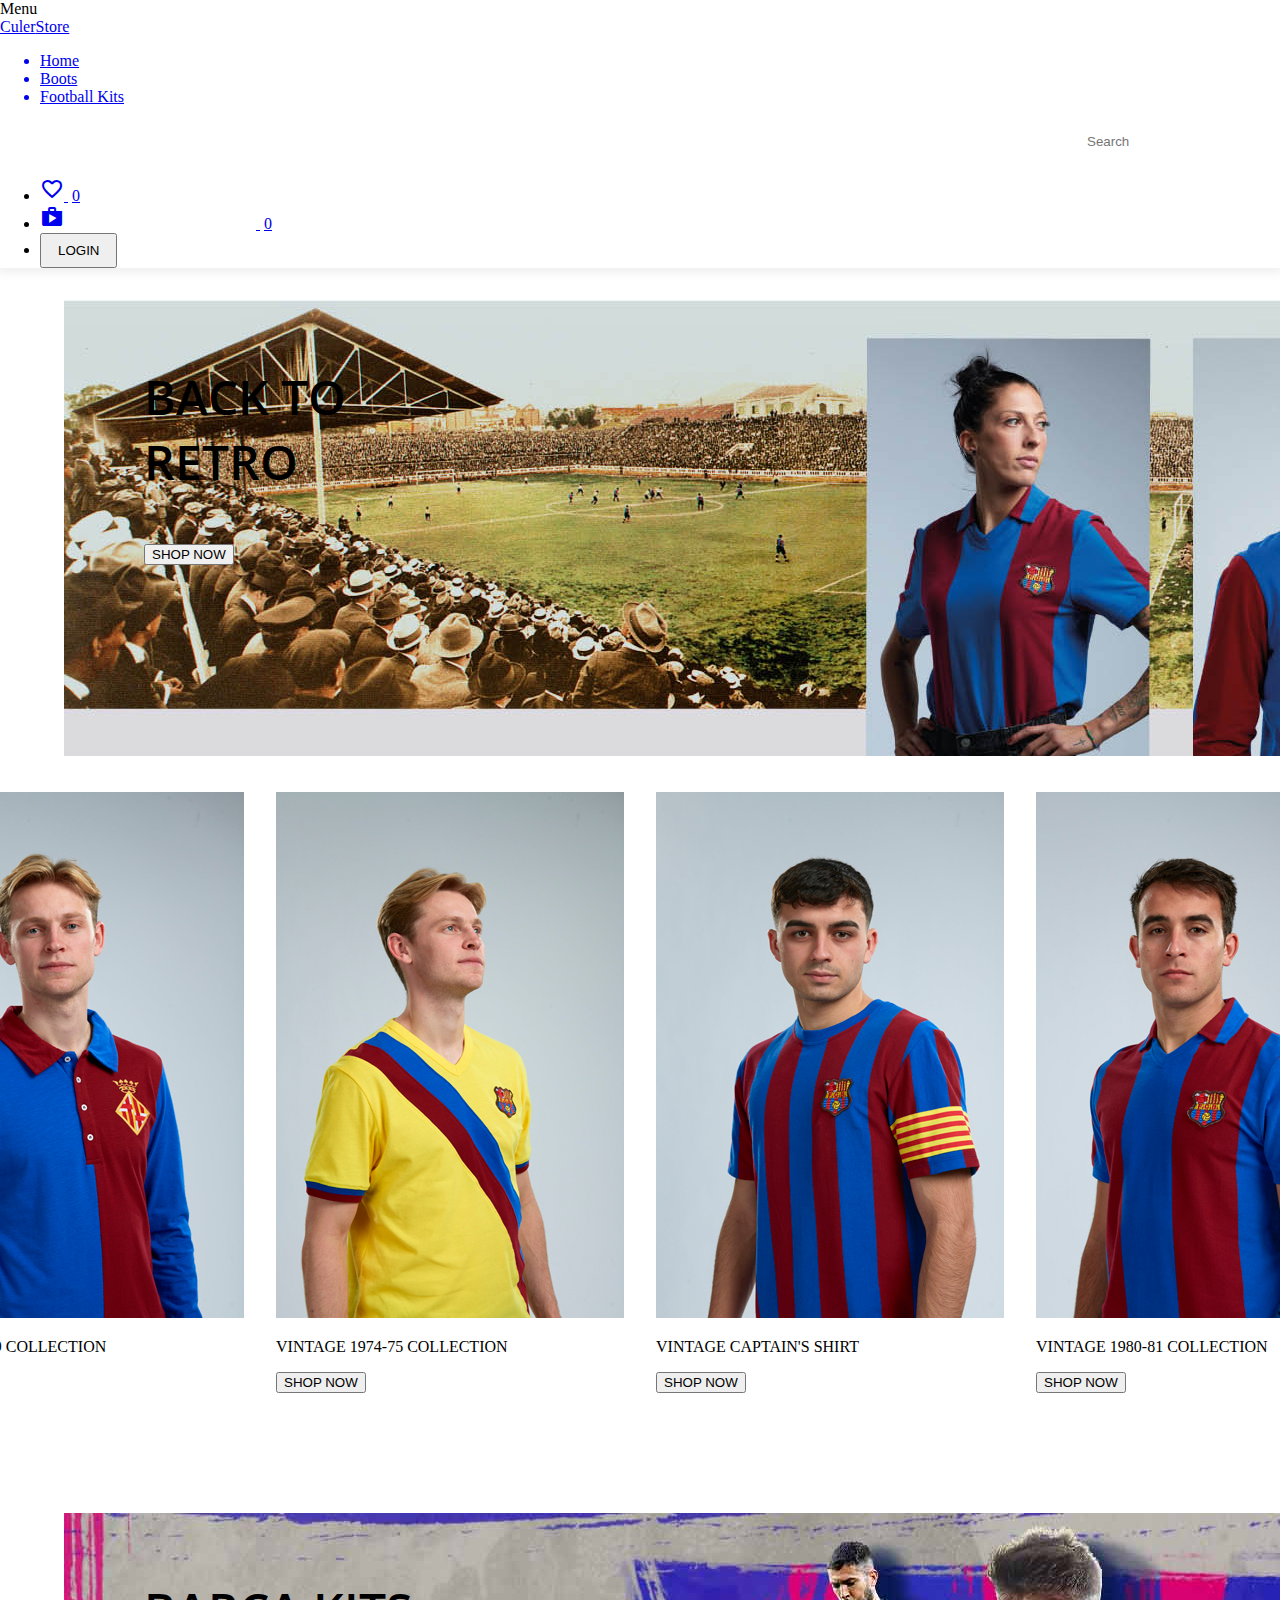
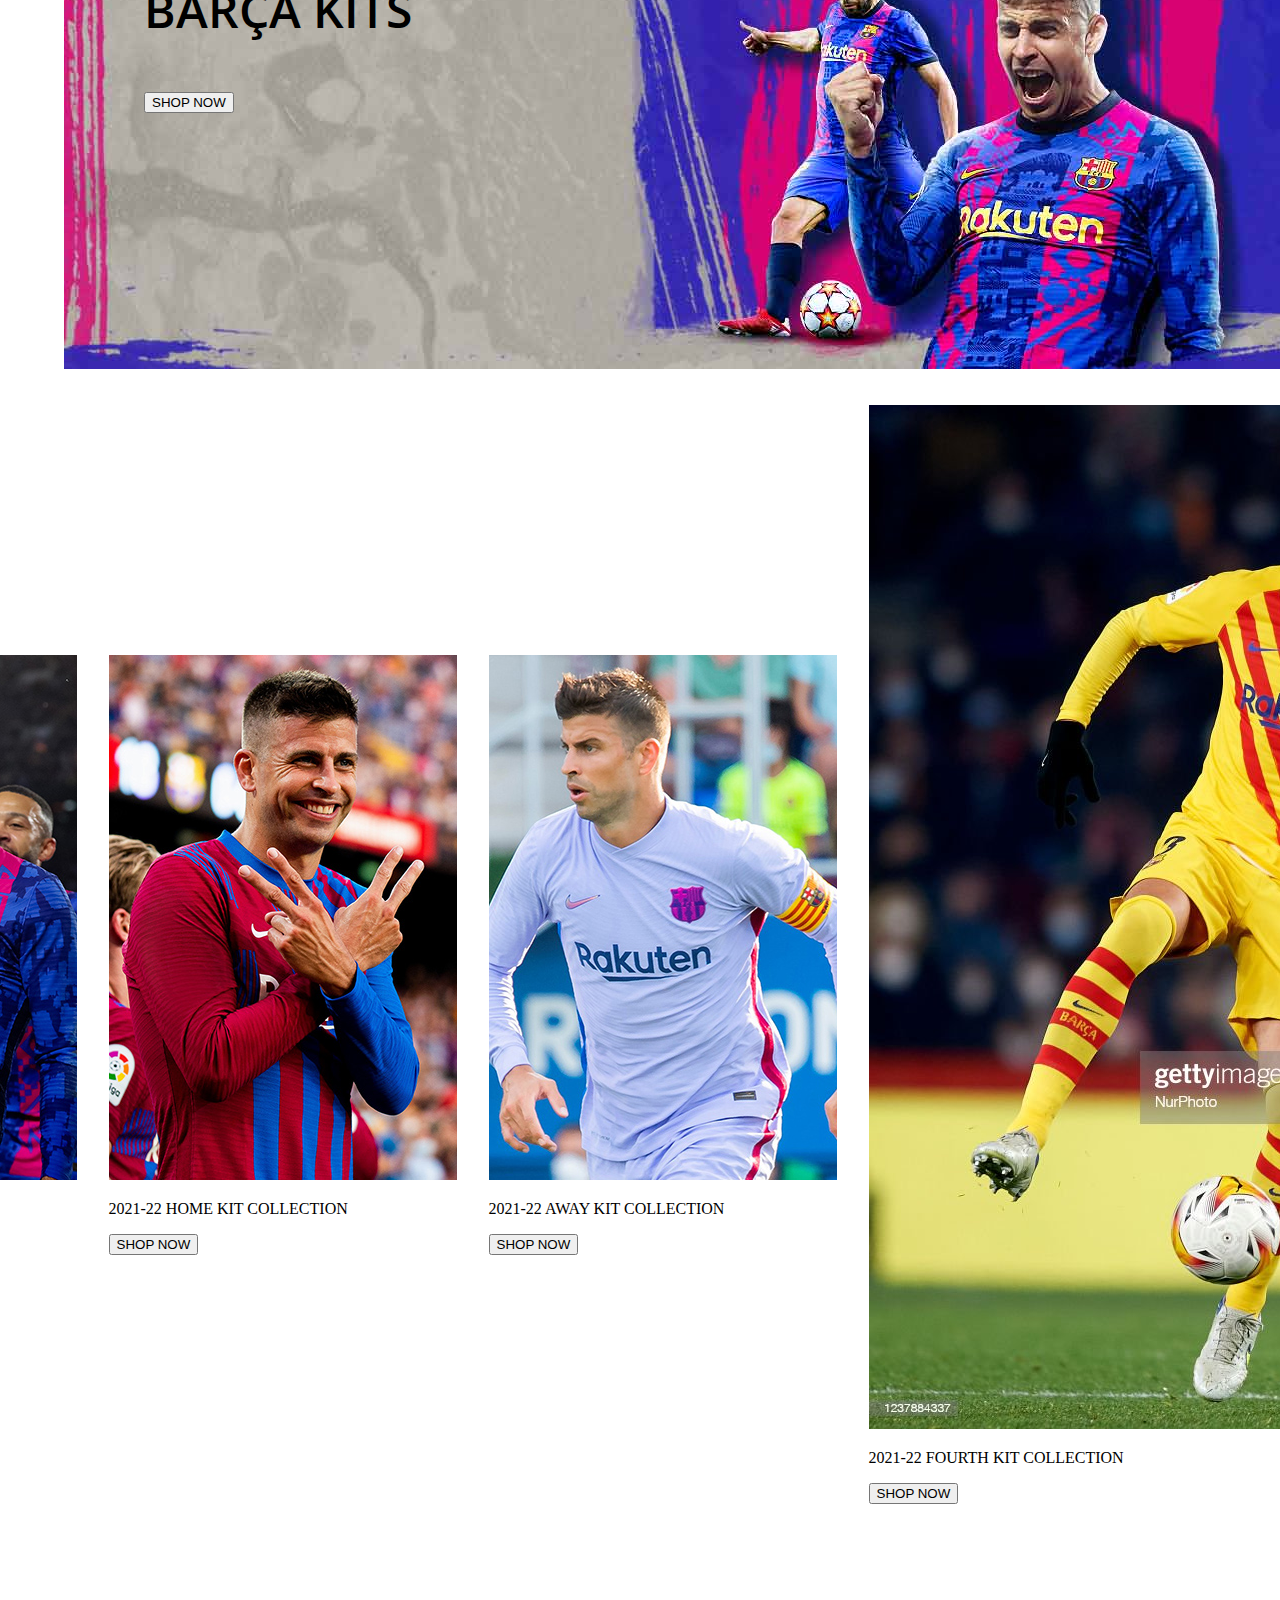
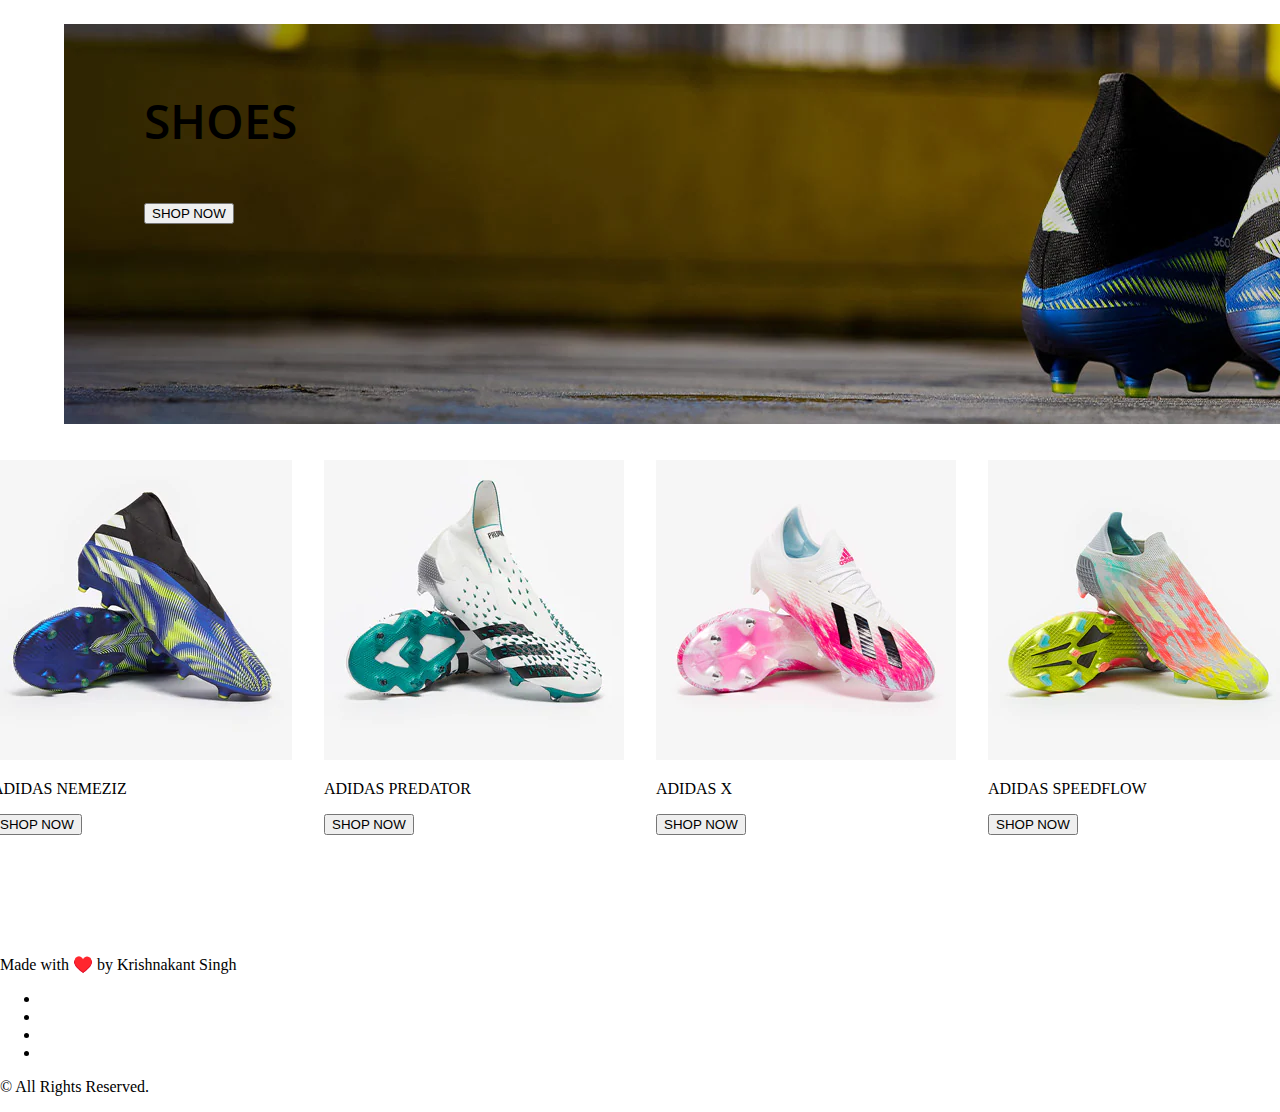
==== index.html @ d7b04751 "refactor" ====
<!DOCTYPE html>
<html lang="en">

<head>
  <meta charset="UTF-8">
  <meta http-equiv="X-UA-Compatible" content="IE=edge">
  <meta name="viewport" content="width=device-width, initial-scale=1.0">
  <title>CulerStore</title>
  <link rel="stylesheet" href="https://culer-ui.netlify.app/style.css">
  <link rel="stylesheet" href="https://fonts.googleapis.com/icon?family=Material+Icons">
  <link rel="stylesheet" href="https://pro.fontawesome.com/releases/v5.10.0/css/all.css"
    integrity="sha384-AYmEC3Yw5cVb3ZcuHtOA93w35dYTsvhLPVnYs9eStHfGJvOvKxVfELGroGkvsg+p" crossorigin="anonymous" />
  <link rel="stylesheet" href="style.css">
</head>

<body>

  <header>
    <nav class="nav-container">
      <div class="mobile-nav-toggle" aria-controls="nav-link-list" aria-expanded="false">
        <span class="sr-only">Menu</span>
        <div class="line1"></div>
        <div class="line2"></div>
        <div class="line3"></div>
      </div>

      <div class="nav-logo">
        <a href="/">
          <div class="nav-title">
            <span class="bold-font blue-text">Culer</span><span class="bold-font red-text">Store</span>
          </div>
        </a>
      </div>

      <div class="nav-links">
        <ul class="nav-link-list" id="nav-link-list" data-visible="false">
          <a href="#">
            <li class="nav-link-list-item">Home</li>
          </a>

          <a href="#">
            <li class="nav-link-list-item">Boots</li>
          </a>

          <a href="#">
            <li class="nav-link-list-item">Football Kits</li>
          </a>
        </ul>
      </div>

      <div class="search-bar">
        <button class="btn btn-search" type="submit"><i class="far fa-search"></i></button>
        <input type="text" placeholder="Search" id="search-input" class="search-input padding-075-1">
      </div>

      <div class="nav-social-links">
        <ul>

          <li class="social-link-list-items">
            <a href="#">
              <span>
                <span class="badge-container">
                  <span class="btn"><i class="material-icons">favorite_border</i></span>
                  <span class="status-badge status-text">0</span>
                </span>
              </span>
            </a>
          </li>

          <li class="social-link-list-items">
            <a href="#">
              <span class="badge-container">
                <span class="btn"><i class="material-icons">shopping_bag</i></span>
                <span class="status-badge status-text">0</span>
              </span>
            </a>
          </li>

          <li class="social-link-list-items">
            <button class="btn btn-contained-primary padding-05-1">LOGIN</button>
          </li>

        </ul>
      </div>
    </nav>
  </header>


  <div class="overlay-image-container">
    <img class="image-responsive" src="images/retro.png" alt="retro kits">
    <div class="overlay-banner-text">
      <p class="banner-img-description">BACK TO RETRO</p>
      <button class="btn btn-contained-primary">SHOP NOW</button>
    </div>
  </div>


  <div class="banner-cards">

    <div class="overlay-card">
      <img class="overlay-card-image" src="/images/retro-dejong-home.png" alt="kits">
      <div class="overlay-text">
        <p class="overlay-img-description">VINTAGE 1899 COLLECTION </p>
        <button class="btn btn-contained-primary">SHOP NOW</button>
      </div>
    </div>

    <div class="overlay-card">
      <img class="overlay-card-image" src="/images/retro-dejong.png" alt="kits">
      <div class="overlay-text">
        <p class="overlay-img-description">VINTAGE 1974-75 COLLECTION</p>
        <button class="btn btn-contained-primary">SHOP NOW</button>
      </div>
    </div>

    <div class="overlay-card">
      <img class="overlay-card-image" src="/images/retro-pedri.png" alt="kits">
      <div class="overlay-text">
        <p class="overlay-img-description">VINTAGE CAPTAIN'S SHIRT</p>
        <button class="btn btn-contained-primary">SHOP NOW</button>
      </div>
    </div>

    <div class="overlay-card">
      <img class="overlay-card-image" src="/images/retro-garcia.png" alt="kits">
      <div class="overlay-text">
        <p class="overlay-img-description">VINTAGE 1980-81 COLLECTION</p>
        <button class="btn btn-contained-primary">SHOP NOW</button>
      </div>
    </div>

  </div>

  <div class="spacer-div light-gradient-card"></div>

  <div class="overlay-image-container">
    <img class="image-responsive" src="images/barca-kits.png" alt="barca kits">
    <div class="overlay-banner-text">
      <p class="banner-img-description">BARÇA KITS</p>
      <button class="btn btn-contained-primary">SHOP NOW</button>
    </div>
  </div>

  <div class="banner-cards">

    <div class="overlay-card">
      <img class="overlay-card-image" src="/images/fcb-third-kit.png" alt="kits">
      <div class="overlay-text">
        <p class="overlay-img-description"> 2021-22 THIRD KIT COLLECTION </p>
        <button class="btn btn-contained-primary">SHOP NOW</button>
      </div>
    </div>

    <div class="overlay-card">
      <img class="overlay-card-image" src="/images/trending-home-kit.png" alt="kits">
      <div class="overlay-text">
        <p class="overlay-img-description">2021-22 HOME KIT COLLECTION</p>
        <button class="btn btn-contained-primary">SHOP NOW</button>
      </div>
    </div>

    <div class="overlay-card">
      <img class="overlay-card-image" src="/images/trending-men-away-kit.png" alt="kits">
      <div class="overlay-text">
        <p class="overlay-img-description">2021-22 AWAY KIT COLLECTION</p>
        <button class="btn btn-contained-primary">SHOP NOW</button>
      </div>
    </div>

    <div class="overlay-card">
      <img class="overlay-card-image" src="/images/fourth-kit.png" alt="kits">
      <div class="overlay-text">
        <p class="overlay-img-description">2021-22 FOURTH KIT COLLECTION</p>
        <button class="btn btn-contained-primary">SHOP NOW</button>
      </div>
    </div>

  </div>

  <div class="spacer-div light-gradient-card"></div>

  <div class="overlay-image-container">
    <img class="image-responsive" src="images/football-boots-banner.png" alt="adidas shoes">
    <div class="overlay-banner-text">
      <p class="banner-img-description">SHOES</p>
      <button class="btn btn-contained-primary">SHOP NOW</button>
    </div>
  </div>

  <div class="banner-cards">

    <div class="overlay-card">
      <img class="overlay-card-image" src="/images/adidas-nemeziz-0.3-fg.png" alt="shoes">
      <div class="overlay-text">
        <p class="overlay-img-description">ADIDAS NEMEZIZ</p>
        <button class="btn btn-contained-primary">SHOP NOW</button>
      </div>
    </div>

    <div class="overlay-card">
      <img class="overlay-card-image" src="/images/adidas-predator-freak-fg.png" alt="shoes">
      <div class="overlay-text">
        <p class="overlay-img-description">ADIDAS PREDATOR</p>
        <button class="btn btn-contained-primary">SHOP NOW</button>
      </div>
    </div>

    <div class="overlay-card">
      <img class="overlay-card-image" src="/images/adidas-x-19.1-sg.png" alt="shoes">
      <div class="overlay-text">
        <p class="overlay-img-description">ADIDAS X</p>
        <button class="btn btn-contained-primary">SHOP NOW</button>
      </div>
    </div>

    <div class="overlay-card">
      <img class="overlay-card-image" src="/images/adidas-x-speedflow.png" alt="shoes">
      <div class="overlay-text">
        <p class="overlay-img-description">ADIDAS SPEEDFLOW</p>
        <button class="btn btn-contained-primary">SHOP NOW</button>
      </div>
    </div>

  </div>

  <div class="spacer-div light-gradient-card"></div>


  <div class="footer">
    <p>Made with ♥️ by Krishnakant Singh</p>
    <ul class="footer-links">
      <li class="social-link-list-items"><a href="mailto: singhkrishnakant3@gmail.com"><i
            class='fas fa-envelope'></i></a>
      </li>
      <li class="social-link-list-items "><a href="https://github.com/krishnakant01" target="_blank"><i
            class='fab fa-github'></i></a></li>
      <li class="social-link-list-items"><a href="https://twitter.com/krishnakant_01" target="_blank"><i
            class='fab fa-twitter'></i></a></li>
      <li class="social-link-list-items"><a href="https://www.linkedin.com/in/krishnakant-singh-333450193/"
          target="_blank"><i class='fab fa-linkedin-in'></i></a></li>
    </ul>
    <p class="footer-copyright">&copy; All Rights Reserved.</p>
  </div>
</body>

</html>
---- style.css ----
@import url('https://fonts.googleapis.com/css2?family=Open+Sans:wght@800&display=swap');

* {
    box-sizing: border-box;
}

body {
    margin: 0;
    padding: 0;
}

.padding-05-1 {
    padding: 0.5rem 1rem;
}

.padding-075-1 {
    padding: 0.75rem 1rem;
}

.nav-container {
    box-shadow: 0 0 10px 4px rgb(0 0 0 / 7%);
}

.search-bar {
    display: flex;
    border: 1px solid var(--color-gray);
    border-radius: 0.25rem;
    margin-left: auto;
    justify-content: space-between;
    justify-self: right;
}

.btn-search {
    border: none;
    background-color: transparent;
    cursor: pointer;
}

.search-input {
    border: none;
    width: calc(100%-2rem);
    background-color: transparent;
}

.search-input:focus {
    outline: none;
}

.nav-social-links {
    margin-left: 0;
}

.badge-container .btn {
    padding: 0;
}

.badge-container .btn~.status-text {
    right: -0.45em;
    top: -0.9em;
    padding: 0.6rem 0.25rem;
}

.overlay-image-container {
    width: 90%;
    margin: 2rem auto;
    position: relative;
}

.overlay-banner-text {
    position: absolute;
    top: 1em;
    left: 5em;
    max-width: 20rem;
    font-family: 'Open Sans', sans-serif;
    z-index: 1;
}

.banner-img-description {
    font-size: 3rem;
    font-weight: 600;
    color: var(--color-white);
}

.banner-cards {
    display: flex;
    align-items: center;
    justify-content: center;
    gap: 2rem;
}

.overlay-card {
    height: fit-content;
}

.spacer-div {
    height: 0.5rem;
    width: 30rem;
    margin: 2rem auto;
    margin-bottom: 5rem;
    border-radius: 50rem;
}
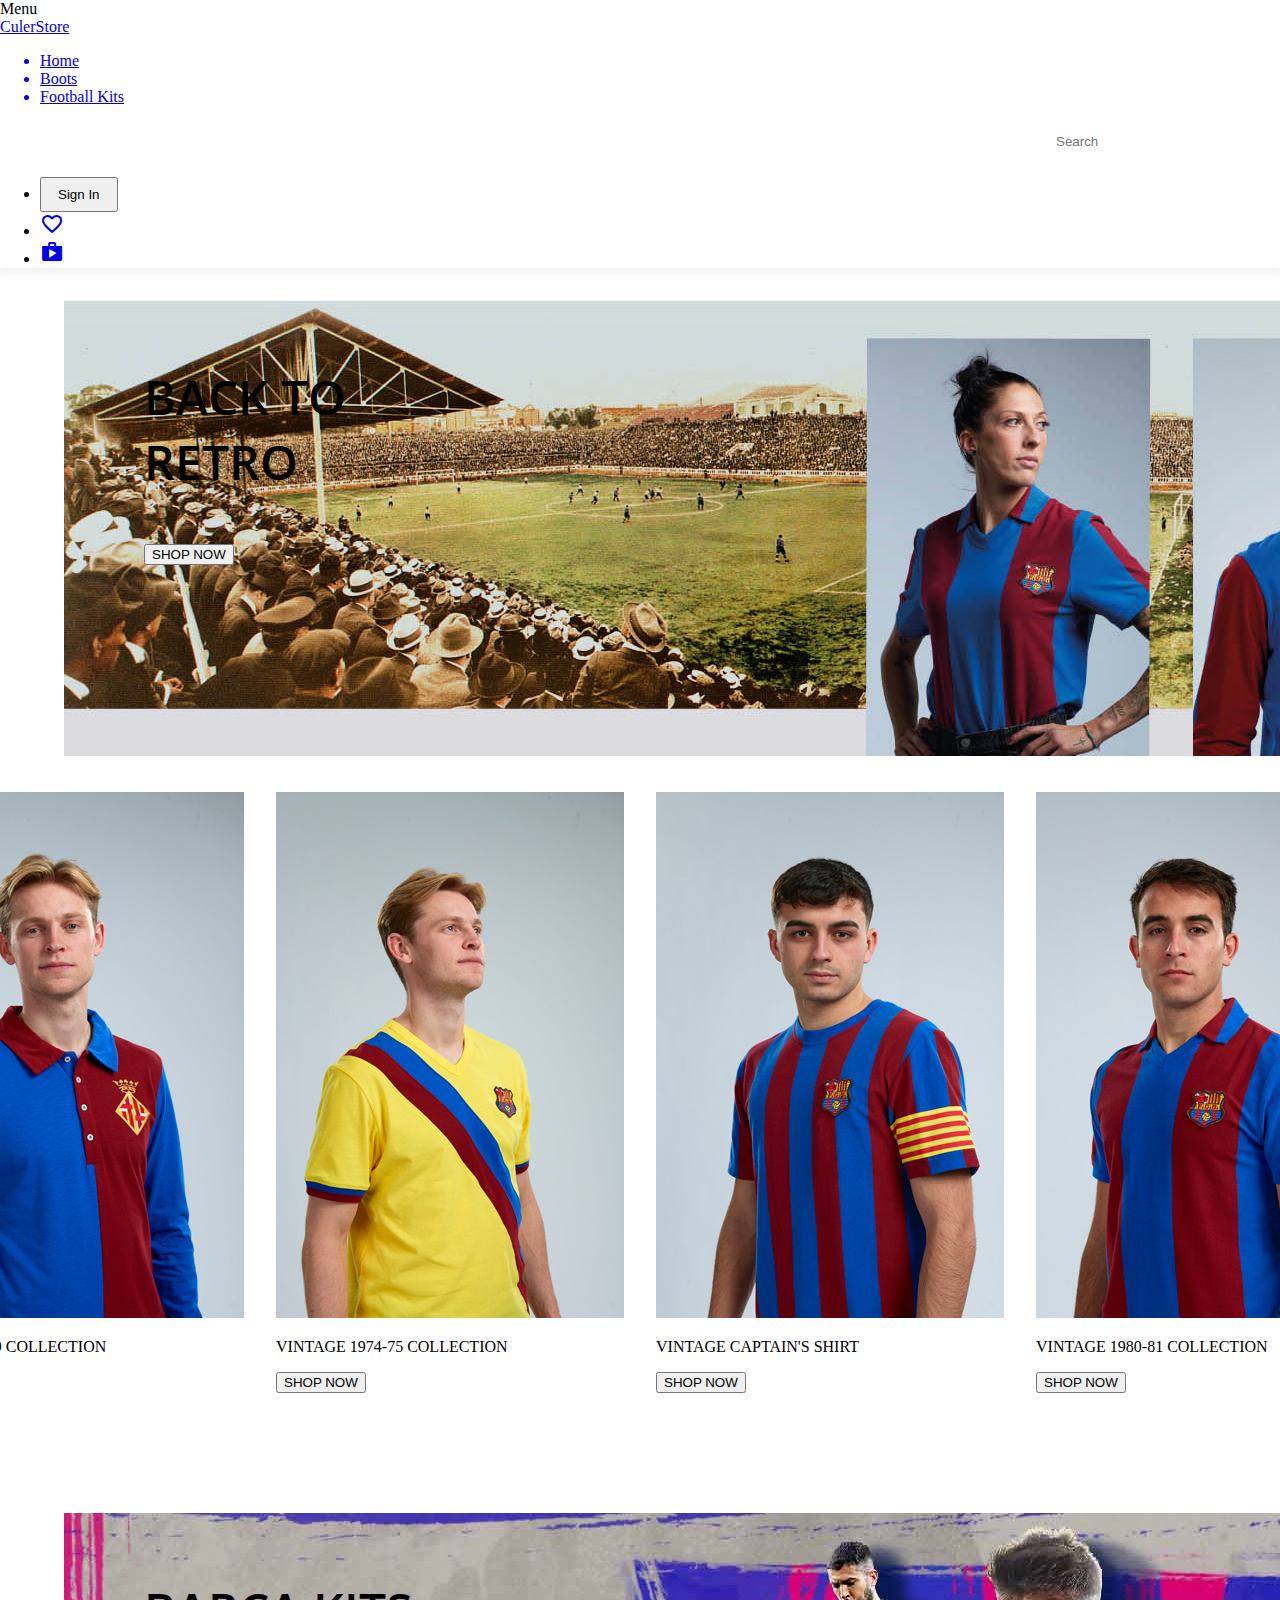
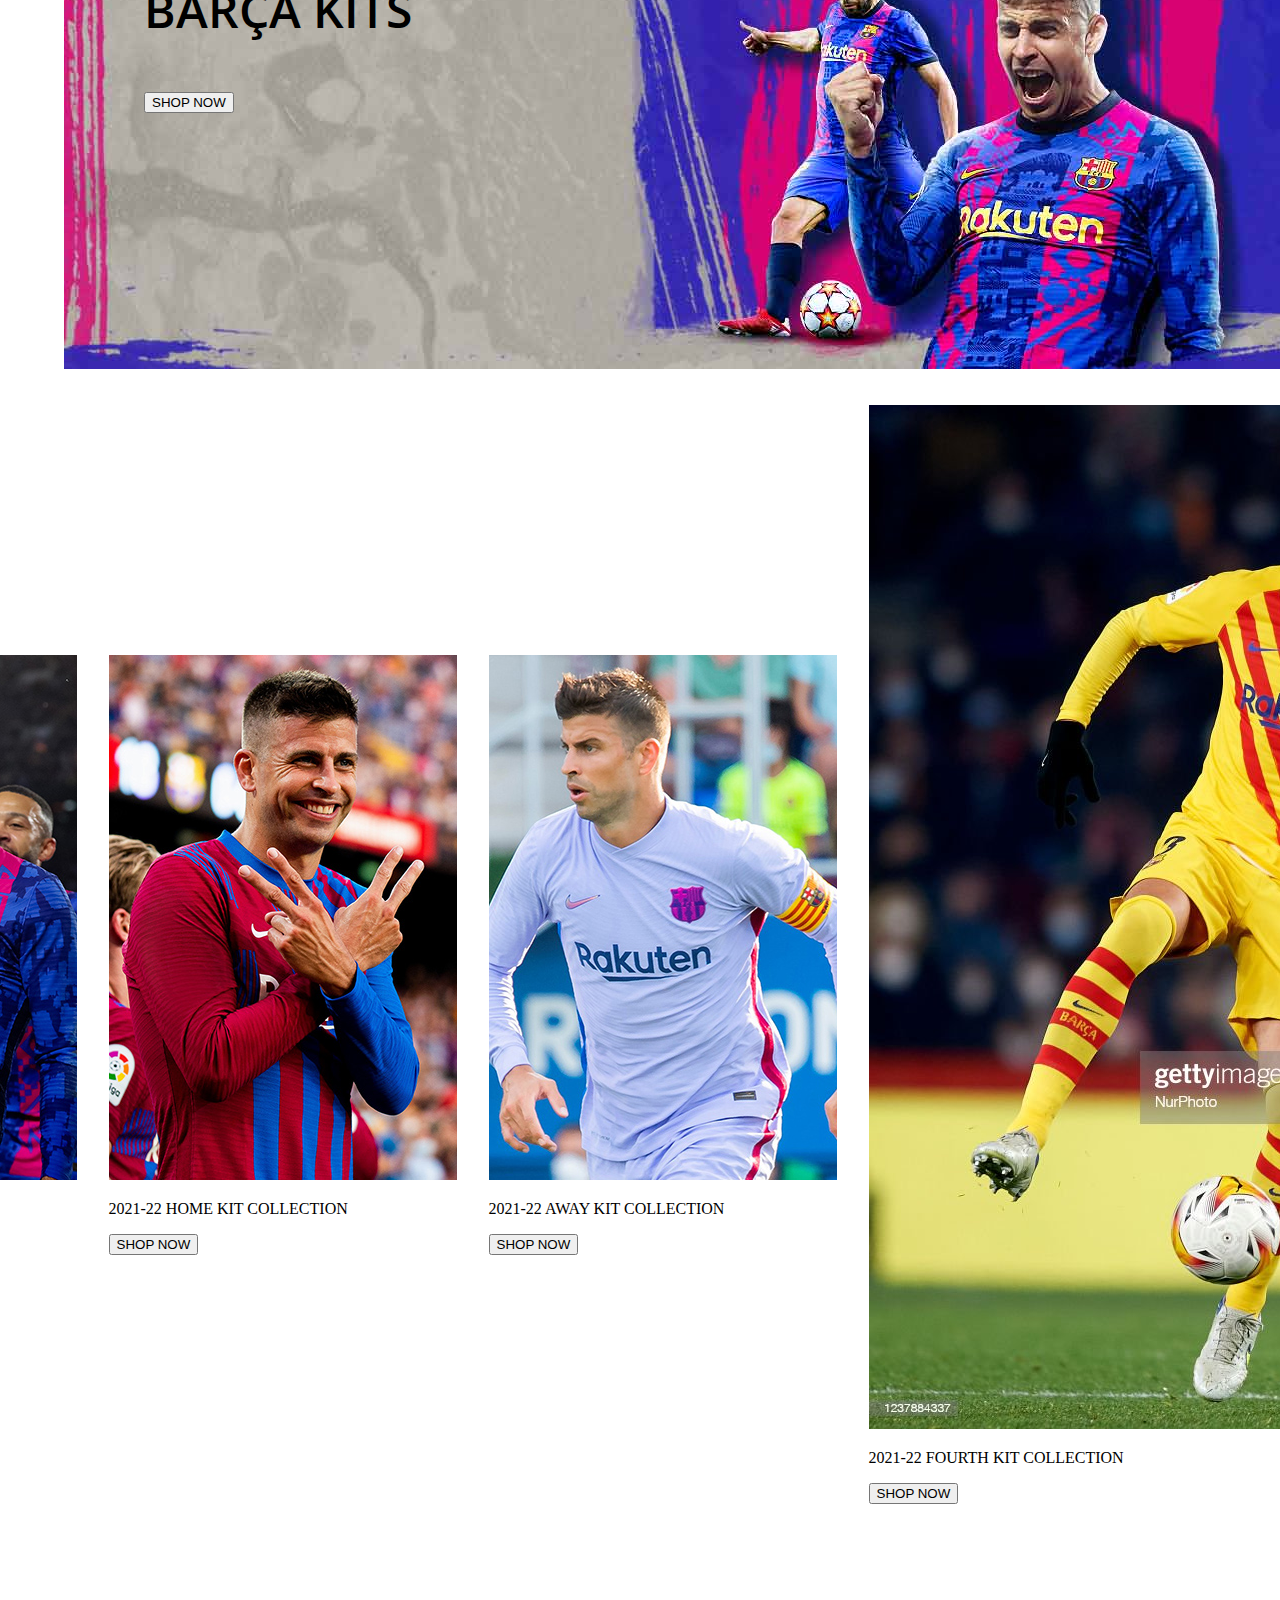
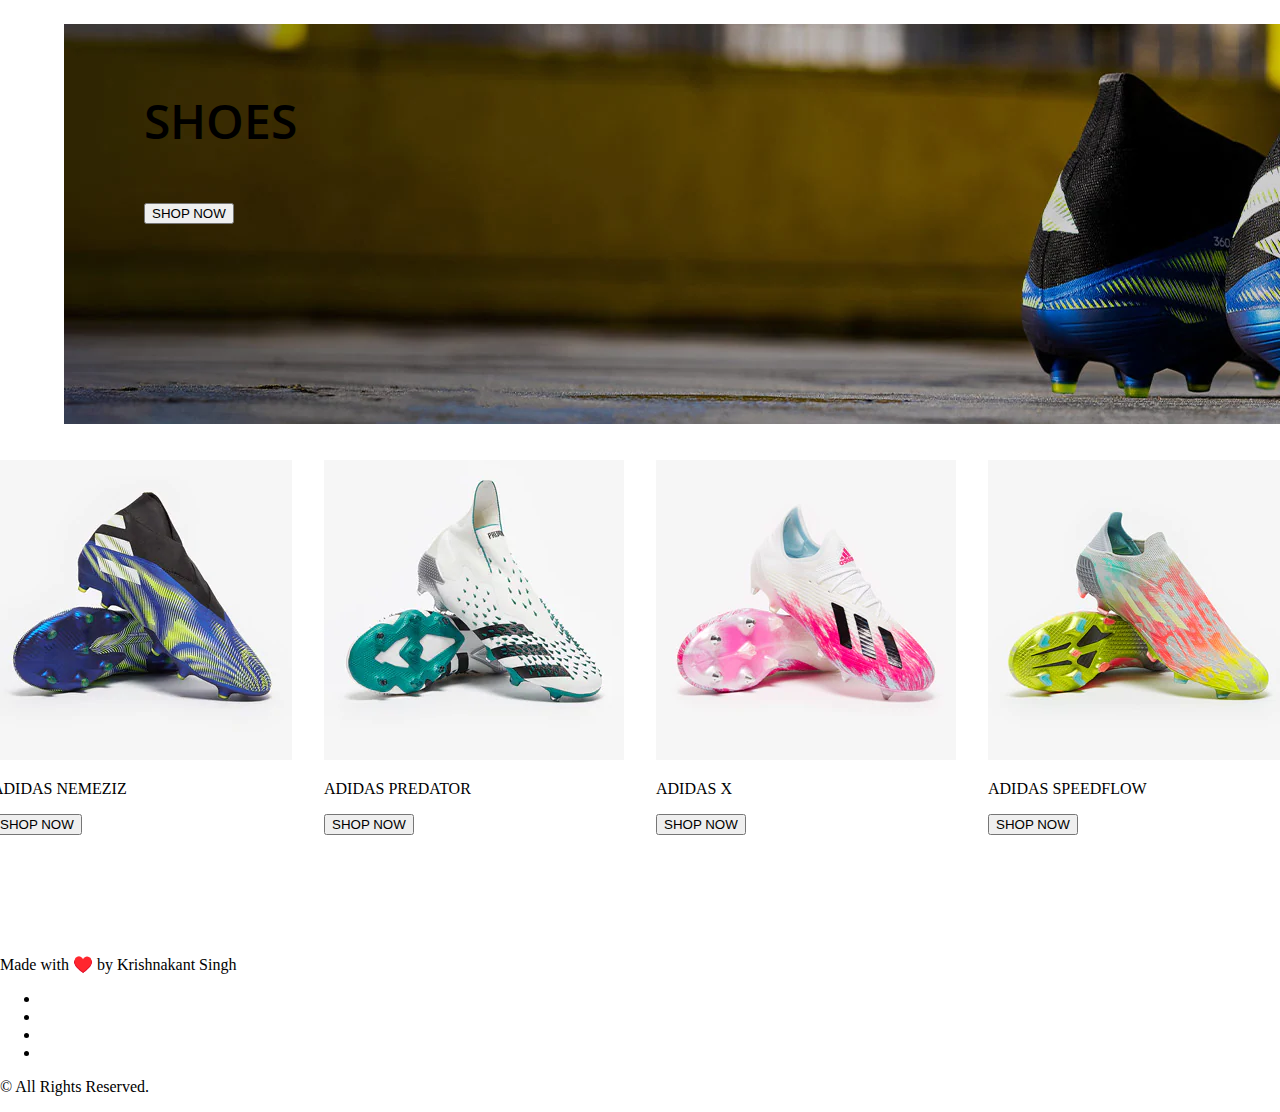
==== commit df7e9e55: "minor UI changes." ====
--- a/index.html
+++ b/index.html
@@ -57,6 +57,10 @@
         <ul>
 
           <li class="social-link-list-items">
+            <button class="btn btn-text-primary padding-05-1" id="btn-login">Sign In</button>
+          </li>
+
+          <li class="social-link-list-items">
             <a href="#">
               <span>
                 <span class="badge-container">
@@ -76,10 +80,6 @@
             </a>
           </li>
 
-          <li class="social-link-list-items">
-            <button class="btn btn-contained-primary padding-05-1">LOGIN</button>
-          </li>
-
         </ul>
       </div>
     </nav>
@@ -97,7 +97,9 @@
 
   <div class="banner-cards">
 
-    <div class="overlay-card">
+    <span class="material-icons btn-navigate"> navigate_before</span>
+    
+    <div class="overlay-card dark-gradient-card">
       <img class="overlay-card-image" src="/images/retro-dejong-home.png" alt="kits">
       <div class="overlay-text">
         <p class="overlay-img-description">VINTAGE 1899 COLLECTION </p>
@@ -105,7 +107,7 @@
       </div>
     </div>
 
-    <div class="overlay-card">
+    <div class="overlay-card dark-gradient-card">
       <img class="overlay-card-image" src="/images/retro-dejong.png" alt="kits">
       <div class="overlay-text">
         <p class="overlay-img-description">VINTAGE 1974-75 COLLECTION</p>
@@ -113,7 +115,7 @@
       </div>
     </div>
 
-    <div class="overlay-card">
+    <div class="overlay-card dark-gradient-card">
       <img class="overlay-card-image" src="/images/retro-pedri.png" alt="kits">
       <div class="overlay-text">
         <p class="overlay-img-description">VINTAGE CAPTAIN'S SHIRT</p>
@@ -121,7 +123,7 @@
       </div>
     </div>
 
-    <div class="overlay-card">
+    <div class="overlay-card dark-gradient-card">
       <img class="overlay-card-image" src="/images/retro-garcia.png" alt="kits">
       <div class="overlay-text">
         <p class="overlay-img-description">VINTAGE 1980-81 COLLECTION</p>
@@ -129,6 +131,7 @@
       </div>
     </div>
 
+    <span class="material-icons btn-navigate"> navigate_next</span>
   </div>
 
   <div class="spacer-div light-gradient-card"></div>
@@ -143,7 +146,7 @@
 
   <div class="banner-cards">
 
-    <div class="overlay-card">
+    <div class="overlay-card dark-gradient-card">
       <img class="overlay-card-image" src="/images/fcb-third-kit.png" alt="kits">
       <div class="overlay-text">
         <p class="overlay-img-description"> 2021-22 THIRD KIT COLLECTION </p>
@@ -151,7 +154,7 @@
       </div>
     </div>
 
-    <div class="overlay-card">
+    <div class="overlay-card dark-gradient-card">
       <img class="overlay-card-image" src="/images/trending-home-kit.png" alt="kits">
       <div class="overlay-text">
         <p class="overlay-img-description">2021-22 HOME KIT COLLECTION</p>
@@ -159,7 +162,7 @@
       </div>
     </div>
 
-    <div class="overlay-card">
+    <div class="overlay-card dark-gradient-card">
       <img class="overlay-card-image" src="/images/trending-men-away-kit.png" alt="kits">
       <div class="overlay-text">
         <p class="overlay-img-description">2021-22 AWAY KIT COLLECTION</p>
@@ -167,8 +170,8 @@
       </div>
     </div>
 
-    <div class="overlay-card">
-      <img class="overlay-card-image" src="/images/fourth-kit.png" alt="kits">
+    <div class="overlay-card dark-gradient-card">
+      <img class="overlay-card-image image-responsive" src="/images/fourth-kit.png" alt="kits">
       <div class="overlay-text">
         <p class="overlay-img-description">2021-22 FOURTH KIT COLLECTION</p>
         <button class="btn btn-contained-primary">SHOP NOW</button>
@@ -189,7 +192,9 @@
 
   <div class="banner-cards">
 
-    <div class="overlay-card">
+    <span class="material-icons btn-navigate"> navigate_before</span>
+
+    <div class="overlay-card dark-gradient-card">
       <img class="overlay-card-image" src="/images/adidas-nemeziz-0.3-fg.png" alt="shoes">
       <div class="overlay-text">
         <p class="overlay-img-description">ADIDAS NEMEZIZ</p>
@@ -197,7 +202,7 @@
       </div>
     </div>
 
-    <div class="overlay-card">
+    <div class="overlay-card dark-gradient-card">
       <img class="overlay-card-image" src="/images/adidas-predator-freak-fg.png" alt="shoes">
       <div class="overlay-text">
         <p class="overlay-img-description">ADIDAS PREDATOR</p>
@@ -205,7 +210,7 @@
       </div>
     </div>
 
-    <div class="overlay-card">
+    <div class="overlay-card dark-gradient-card">
       <img class="overlay-card-image" src="/images/adidas-x-19.1-sg.png" alt="shoes">
       <div class="overlay-text">
         <p class="overlay-img-description">ADIDAS X</p>
@@ -213,7 +218,7 @@
       </div>
     </div>
 
-    <div class="overlay-card">
+    <div class="overlay-card dark-gradient-card">
       <img class="overlay-card-image" src="/images/adidas-x-speedflow.png" alt="shoes">
       <div class="overlay-text">
         <p class="overlay-img-description">ADIDAS SPEEDFLOW</p>
@@ -221,6 +226,7 @@
       </div>
     </div>
 
+    <span class="material-icons btn-navigate"> navigate_next</span>
   </div>
 
   <div class="spacer-div light-gradient-card"></div>
@@ -241,6 +247,9 @@
     </ul>
     <p class="footer-copyright">&copy; All Rights Reserved.</p>
   </div>
+
+  <script src="app.js"></script>
+
 </body>
 
 </html>--- a/style.css
+++ b/style.css
@@ -27,7 +27,6 @@
     border-radius: 0.25rem;
     margin-left: auto;
     justify-content: space-between;
-    justify-self: right;
 }
 
 .btn-search {
@@ -38,7 +37,7 @@
 
 .search-input {
     border: none;
-    width: calc(100%-2rem);
+    width: 15rem;
     background-color: transparent;
 }
 
@@ -58,6 +57,7 @@
     right: -0.45em;
     top: -0.9em;
     padding: 0.6rem 0.25rem;
+    display: none;
 }
 
 .overlay-image-container {
@@ -92,9 +92,18 @@
     height: fit-content;
 }
 
+.btn-navigate{
+    font-size: 2.5rem;
+    padding: 0.5rem;
+    border-radius: 50%;
+    cursor: pointer;
+    background-color: var(--color-light-gray);
+    transition: 0.35s ease-in-out;
+}
+
 .spacer-div {
     height: 0.5rem;
-    width: 30rem;
+    max-width: 30rem;
     margin: 2rem auto;
     margin-bottom: 5rem;
     border-radius: 50rem;
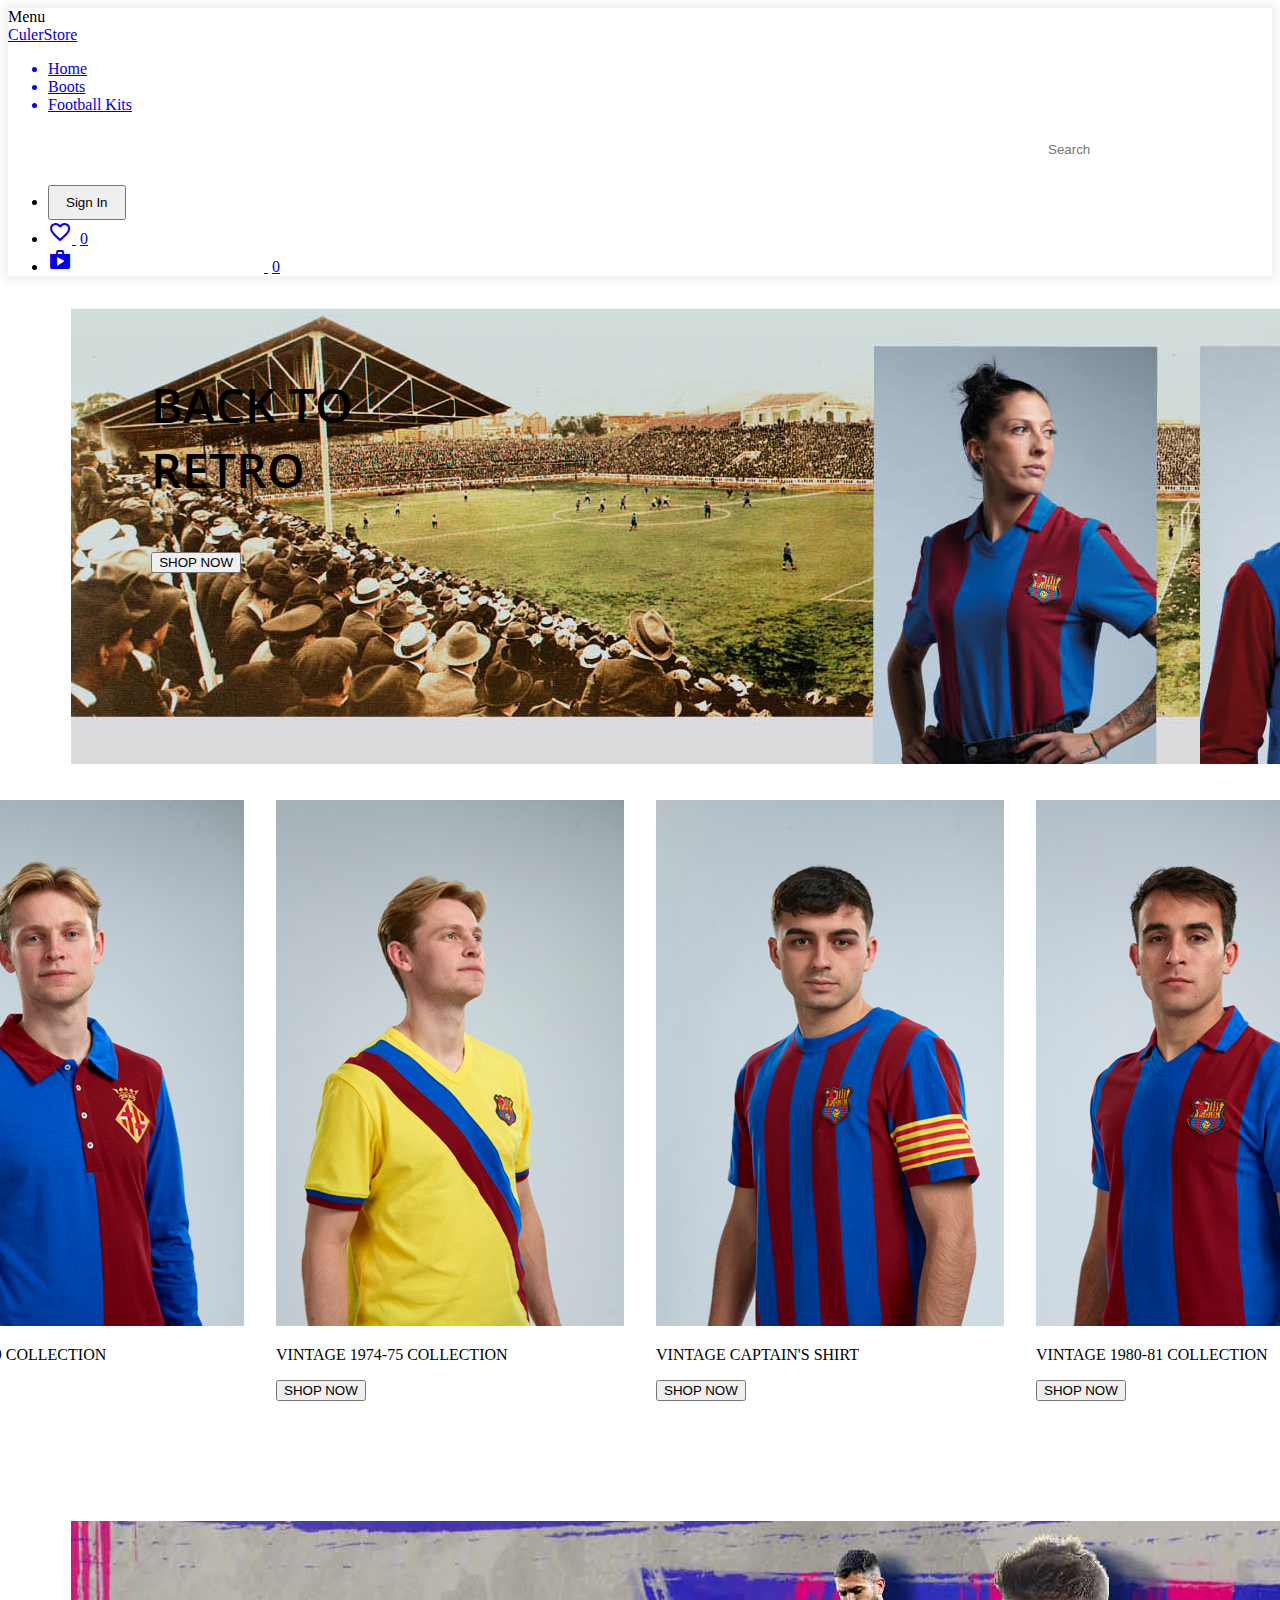
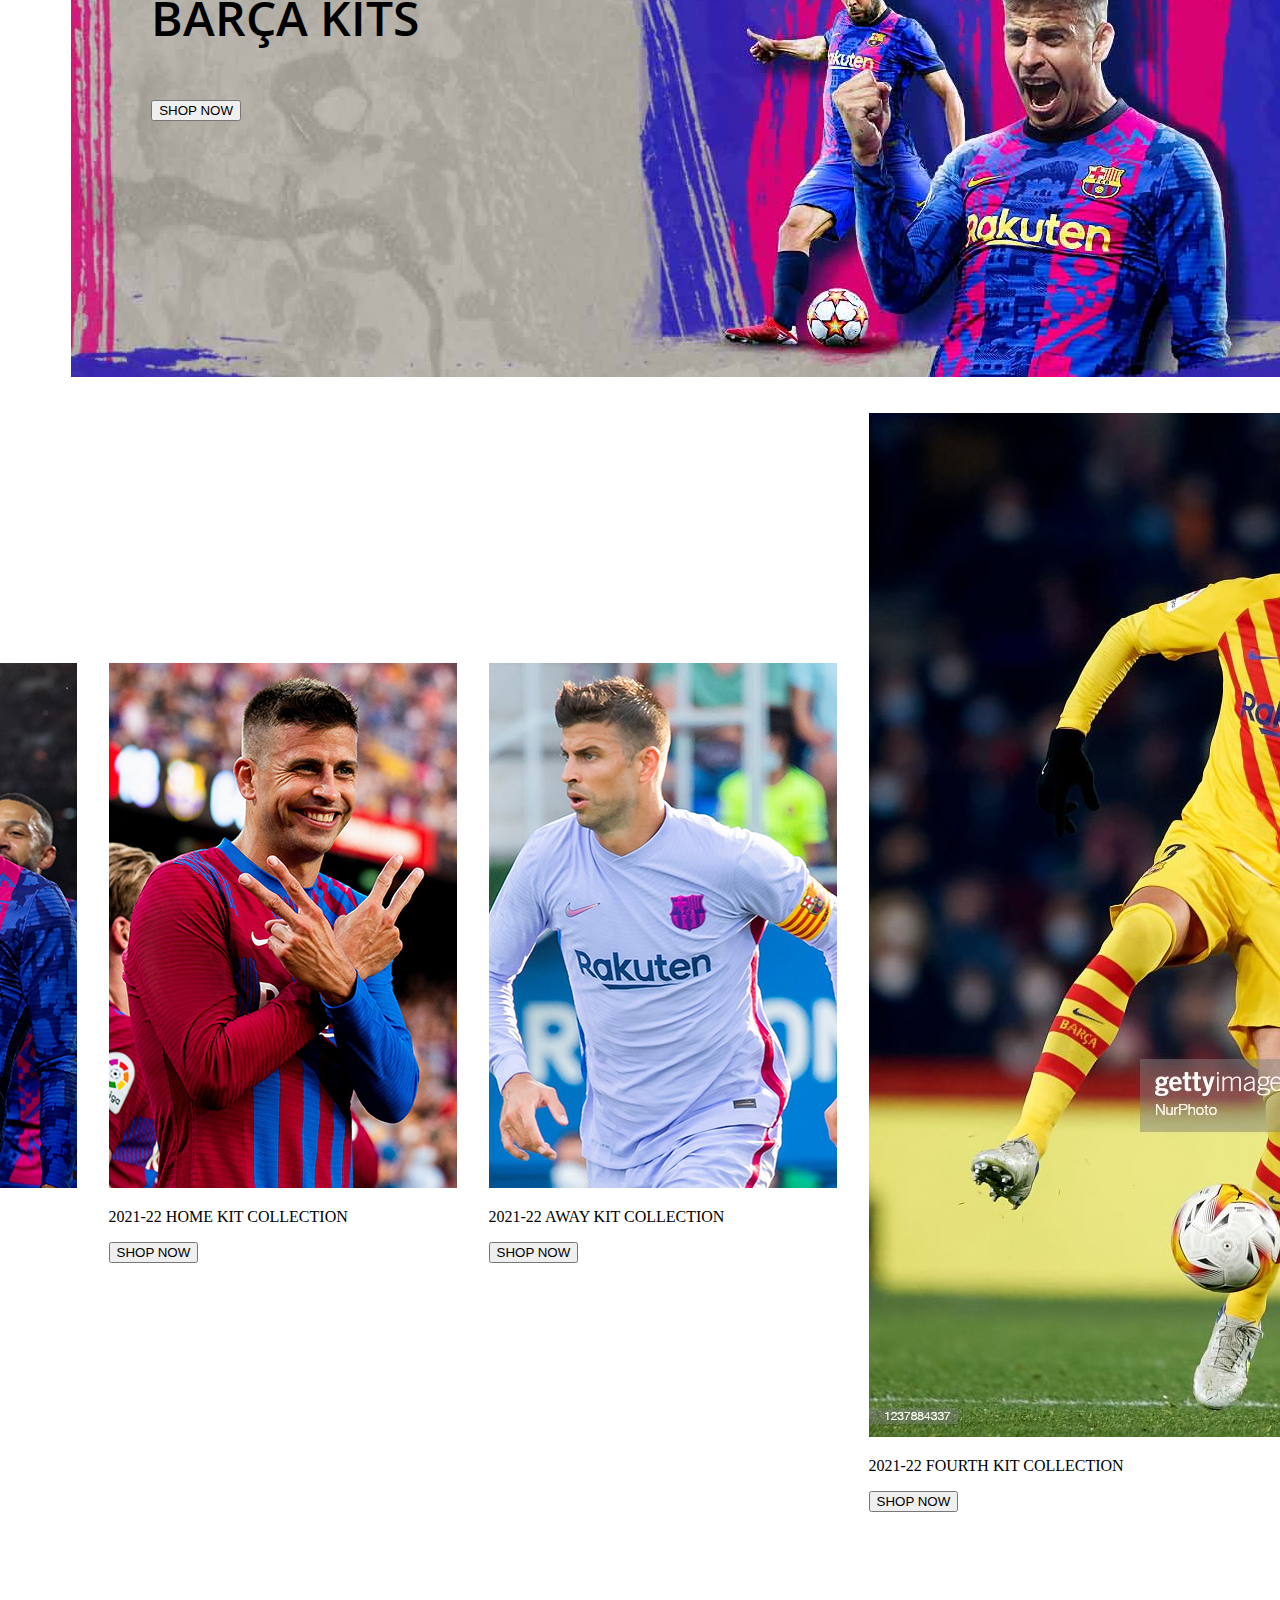
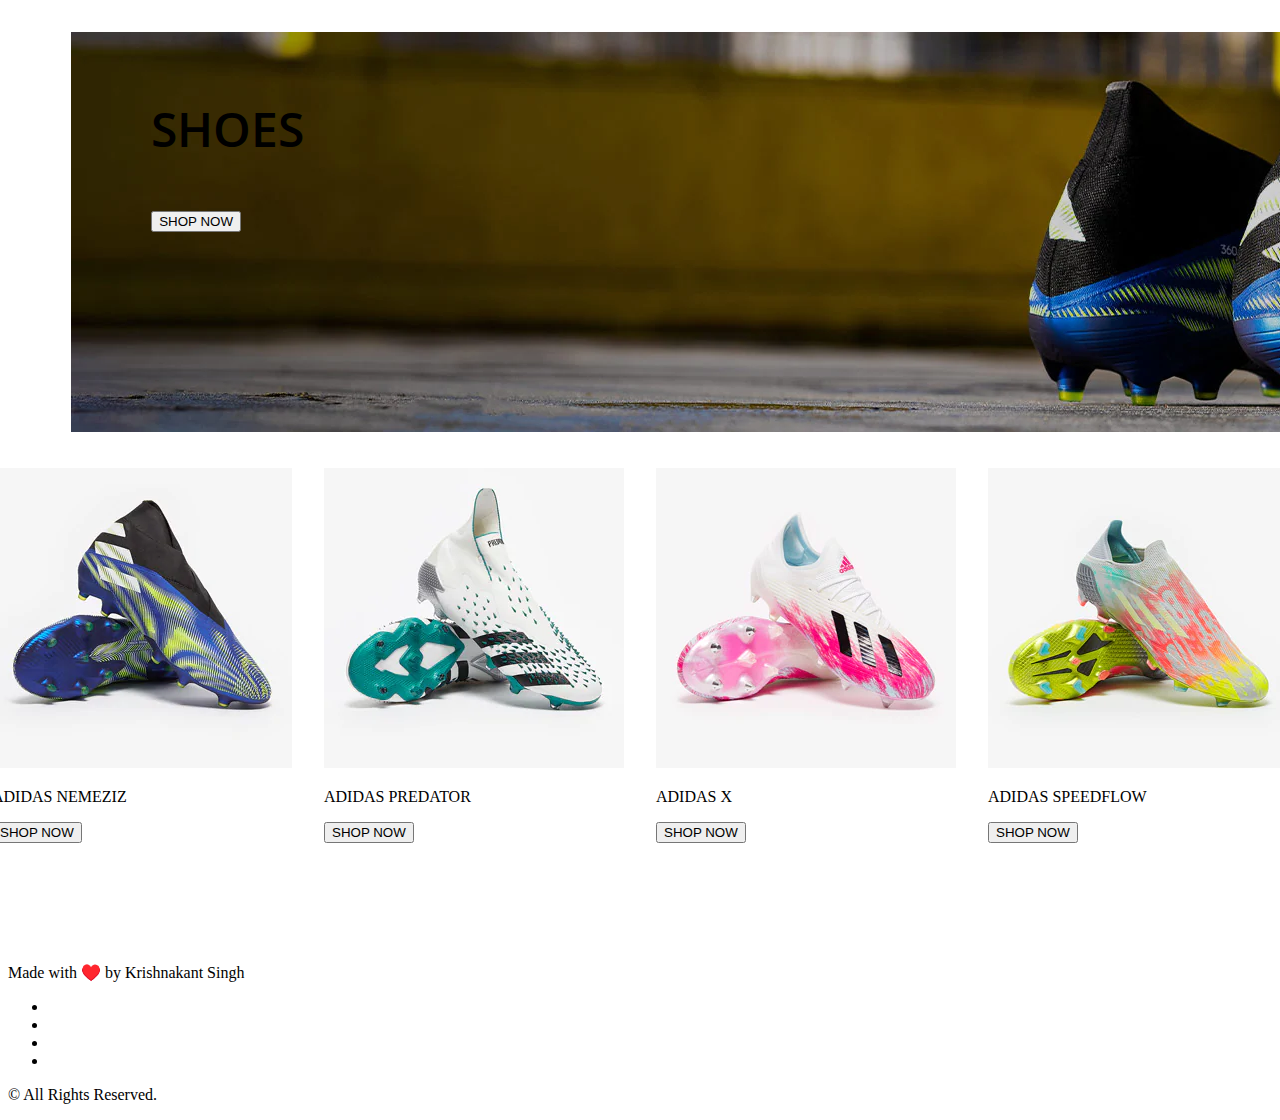
==== commit 0e82b89c: "authentication pages added." ====
--- a/index.html
+++ b/index.html
@@ -34,7 +34,7 @@
 
       <div class="nav-links">
         <ul class="nav-link-list" id="nav-link-list" data-visible="false">
-          <a href="#">
+          <a href="/index.html">
             <li class="nav-link-list-item">Home</li>
           </a>
 
@@ -57,7 +57,7 @@
         <ul>
 
           <li class="social-link-list-items">
-            <button class="btn btn-text-primary padding-05-1" id="btn-login">Sign In</button>
+            <button class="btn btn-text-primary padding-05-1" id="nav-btn-login">Sign In</button>
           </li>
 
           <li class="social-link-list-items">
@@ -85,7 +85,6 @@
     </nav>
   </header>
 
-
   <div class="overlay-image-container">
     <img class="image-responsive" src="images/retro.png" alt="retro kits">
     <div class="overlay-banner-text">
@@ -94,11 +93,10 @@
     </div>
   </div>
 
-
   <div class="banner-cards">
 
-    <span class="material-icons btn-navigate"> navigate_before</span>
-    
+    <span class="material-icons btn-navigate">navigate_before</span>
+
     <div class="overlay-card dark-gradient-card">
       <img class="overlay-card-image" src="/images/retro-dejong-home.png" alt="kits">
       <div class="overlay-text">
@@ -131,7 +129,7 @@
       </div>
     </div>
 
-    <span class="material-icons btn-navigate"> navigate_next</span>
+    <span class="material-icons btn-navigate">navigate_next</span>
   </div>
 
   <div class="spacer-div light-gradient-card"></div>
@@ -192,7 +190,7 @@
 
   <div class="banner-cards">
 
-    <span class="material-icons btn-navigate"> navigate_before</span>
+    <span class="material-icons btn-navigate">navigate_before</span>
 
     <div class="overlay-card dark-gradient-card">
       <img class="overlay-card-image" src="/images/adidas-nemeziz-0.3-fg.png" alt="shoes">
@@ -226,7 +224,7 @@
       </div>
     </div>
 
-    <span class="material-icons btn-navigate"> navigate_next</span>
+    <span class="material-icons btn-navigate">navigate_next</span>
   </div>
 
   <div class="spacer-div light-gradient-card"></div>
--- a/style.css
+++ b/style.css
@@ -2,11 +2,6 @@
 
 * {
     box-sizing: border-box;
-}
-
-body {
-    margin: 0;
-    padding: 0;
 }
 
 .padding-05-1 {
@@ -57,7 +52,6 @@
     right: -0.45em;
     top: -0.9em;
     padding: 0.6rem 0.25rem;
-    display: none;
 }
 
 .overlay-image-container {
@@ -92,13 +86,12 @@
     height: fit-content;
 }
 
-.btn-navigate{
-    font-size: 2.5rem;
+.btn-navigate {
+    font-size: 2rem;
     padding: 0.5rem;
     border-radius: 50%;
     cursor: pointer;
     background-color: var(--color-light-gray);
-    transition: 0.35s ease-in-out;
 }
 
 .spacer-div {
@@ -107,4 +100,66 @@
     margin: 2rem auto;
     margin-bottom: 5rem;
     border-radius: 50rem;
+}
+
+/* --------------------------LOGIN AND SIGN UP----------------------------- */
+
+.flex-center-screen {
+    margin: 5rem auto;
+    max-width: 25rem;
+}
+
+.auth-container {
+    font-size: 0.9rem;
+    width: 100%;
+    padding: 0.75rem 1rem;
+    display: flex;
+    flex-flow: column wrap;
+    gap: 1.5rem;
+    border-radius: 0.25rem;
+    box-shadow: 0 0 10px rgb(0 0 0 / 10%);
+}
+
+.auth-container:hover {
+    box-shadow: 0 0 10px rgb(0 0 0 / 20%);
+}
+
+.form-field {
+    width: 100%;
+}
+
+.btn-login {
+    margin-top: 1rem;
+}
+.h2{
+
+    text-align: center;
+    color: var(--color-darker-gray);
+}
+
+.input-password-container{
+    position: relative;
+}
+.btn-eye{
+    color: var(--color-dark-gray);
+    position: absolute;
+    top: 0.8rem;
+    right: 0.8rem;
+    cursor: pointer;
+}
+@media screen and (max-width: 60em){
+   
+    /* Temporarily */
+    .search-bar{
+        display: none;
+    }
+   #nav-btn-login{
+       display: none;
+   }
+}
+@media screen and (max-width: 30em){
+   
+   .flex-center-screen{
+       margin: 2rem 1rem;
+   }
 }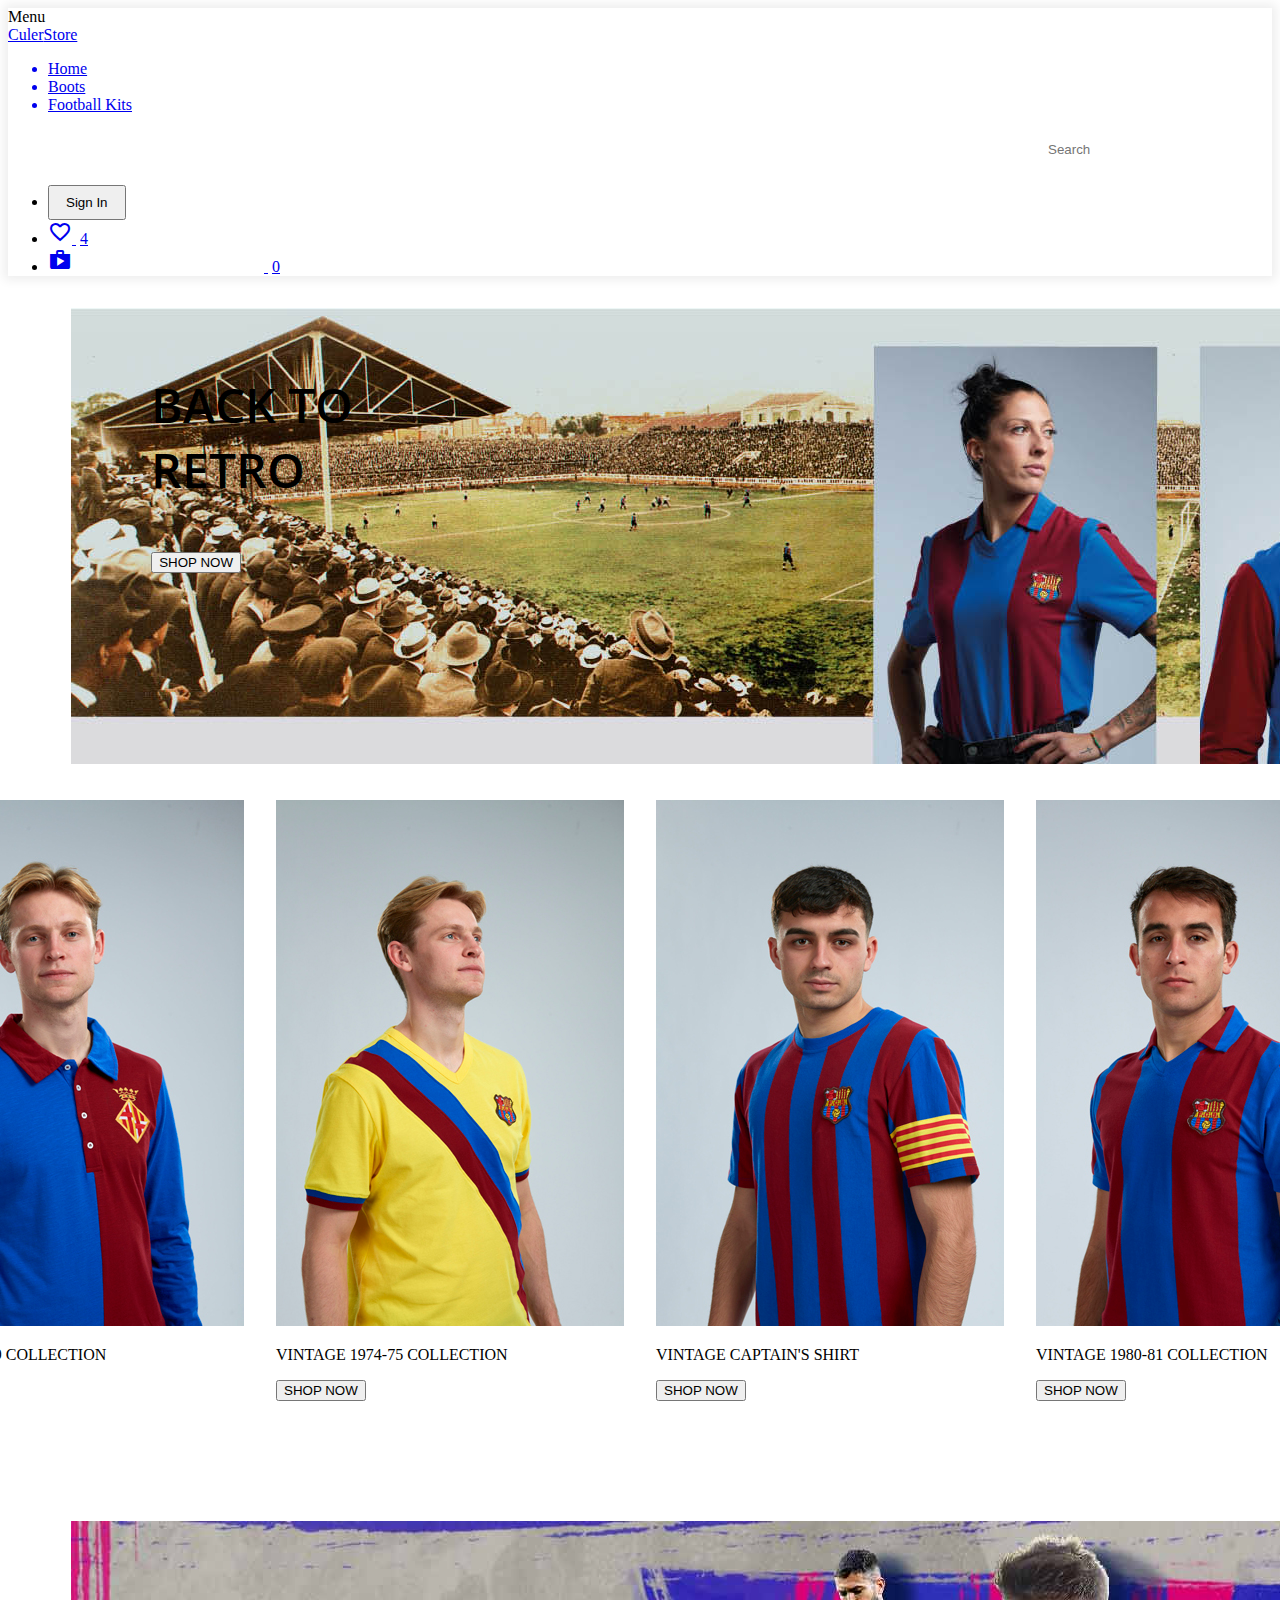
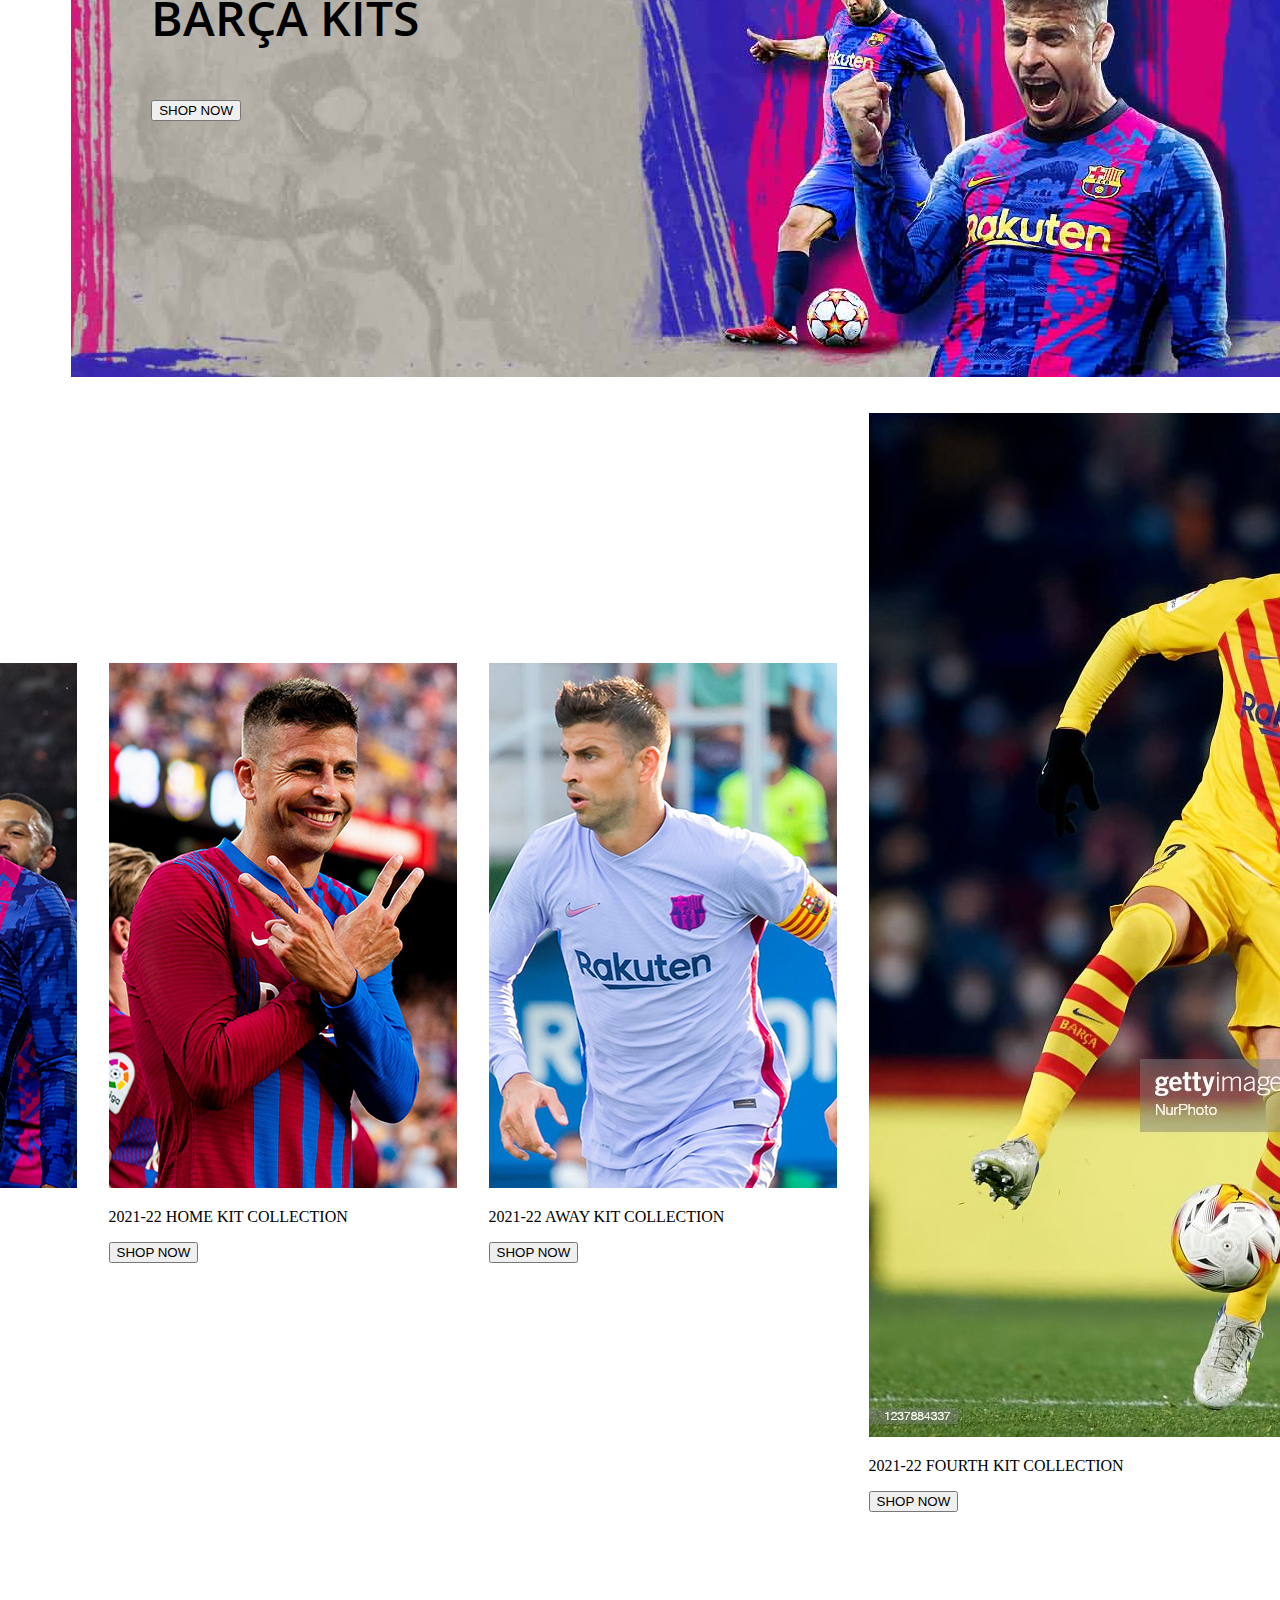
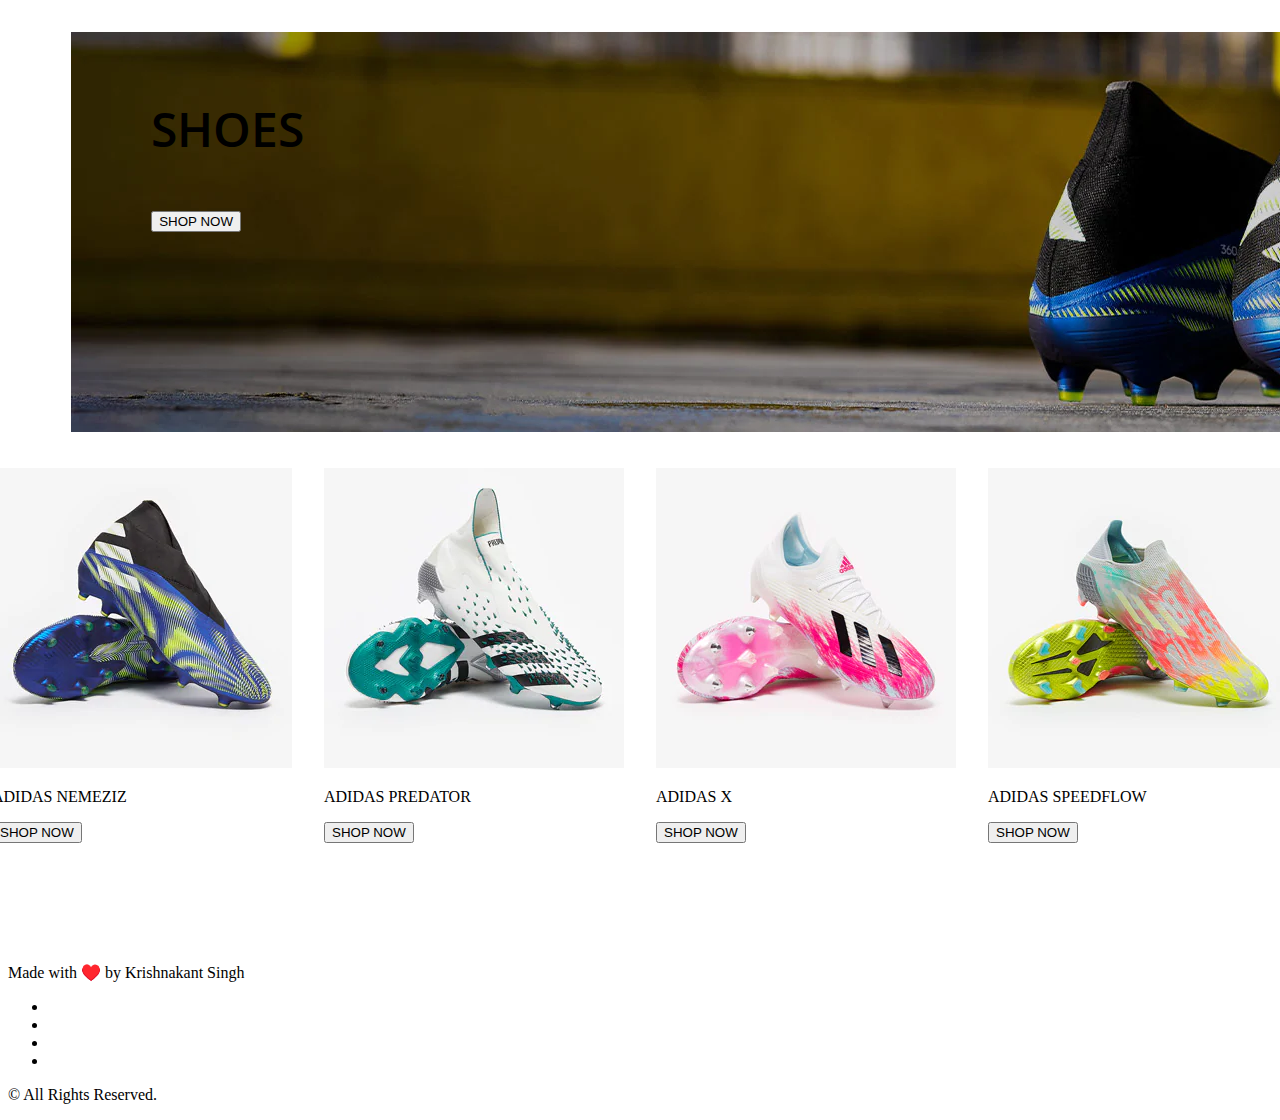
==== commit 9e505c75: "feat: wishlist added." ====
--- a/index.html
+++ b/index.html
@@ -38,11 +38,11 @@
             <li class="nav-link-list-item">Home</li>
           </a>
 
-          <a href="#">
+          <a href="/boots.html">
             <li class="nav-link-list-item">Boots</li>
           </a>
 
-          <a href="#">
+          <a href="/kits.html">
             <li class="nav-link-list-item">Football Kits</li>
           </a>
         </ul>
@@ -64,8 +64,8 @@
             <a href="#">
               <span>
                 <span class="badge-container">
-                  <span class="btn"><i class="material-icons">favorite_border</i></span>
-                  <span class="status-badge status-text">0</span>
+                  <span class="nav-btns" id="nav-wishlist"><i class="material-icons">favorite_border</i></span>
+                  <span class="status-badge status-text">4</span>
                 </span>
               </span>
             </a>
@@ -74,7 +74,7 @@
           <li class="social-link-list-items">
             <a href="#">
               <span class="badge-container">
-                <span class="btn"><i class="material-icons">shopping_bag</i></span>
+                <span class="nav-btns"><i class="material-icons">shopping_bag</i></span>
                 <span class="status-badge status-text">0</span>
               </span>
             </a>
--- a/style.css
+++ b/style.css
@@ -11,7 +11,34 @@
 .padding-075-1 {
     padding: 0.75rem 1rem;
 }
-
+.padding-0-0{
+    padding: 0;
+}
+.margin-0-0{
+    margin: 0;
+}
+.margin-2-auto{
+    margin: 2rem auto;
+}
+.font-size-09{
+    font-size: 0.9rem;
+}
+.font-size-125{
+    font-size: 1.25rem;
+}
+.font-weight-400{
+    font-weight: 400;
+}
+.gray-text{
+    color: var(--color-dark-gray);
+}
+.display-flex{
+    display: flex;
+    justify-content: center;
+}
+.list-style-none{
+    list-style: none;
+}
 .nav-container {
     box-shadow: 0 0 10px 4px rgb(0 0 0 / 7%);
 }
@@ -44,13 +71,13 @@
     margin-left: 0;
 }
 
-.badge-container .btn {
+.badge-container .nav-btns {
     padding: 0;
 }
 
-.badge-container .btn~.status-text {
+.badge-container .nav-btns~.status-text {
     right: -0.45em;
-    top: -0.9em;
+    top: -1.2em;
     padding: 0.6rem 0.25rem;
 }
 
@@ -149,7 +176,8 @@
 }
 @media screen and (max-width: 60em){
    
-    /* Temporarily */
+    /*------ Temporarily----- */
+
     .search-bar{
         display: none;
     }
@@ -162,4 +190,34 @@
    .flex-center-screen{
        margin: 2rem 1rem;
    }
+}
+
+/* -----------------------------------BOOTS------------------------------------------- */
+
+.filter-titles{
+    display: flex;
+    justify-content: space-between;
+}
+
+.divider{
+    background-color: var(--color-gray);
+    height: 0.5px;
+    margin: 0.75rem 0rem;
+}
+.filter-section li{
+    padding: 0.5rem 0rem;
+}
+.accent-color{
+    accent-color: var(--color-barcelona-red);
+}
+@media screen and (max-width: 60em) {
+
+    /*------ Temporarily------ */
+
+    .sidebar-container{
+        height: 5rem;  
+    } 
+    .main-container{
+        padding: 1rem;
+    } 
 }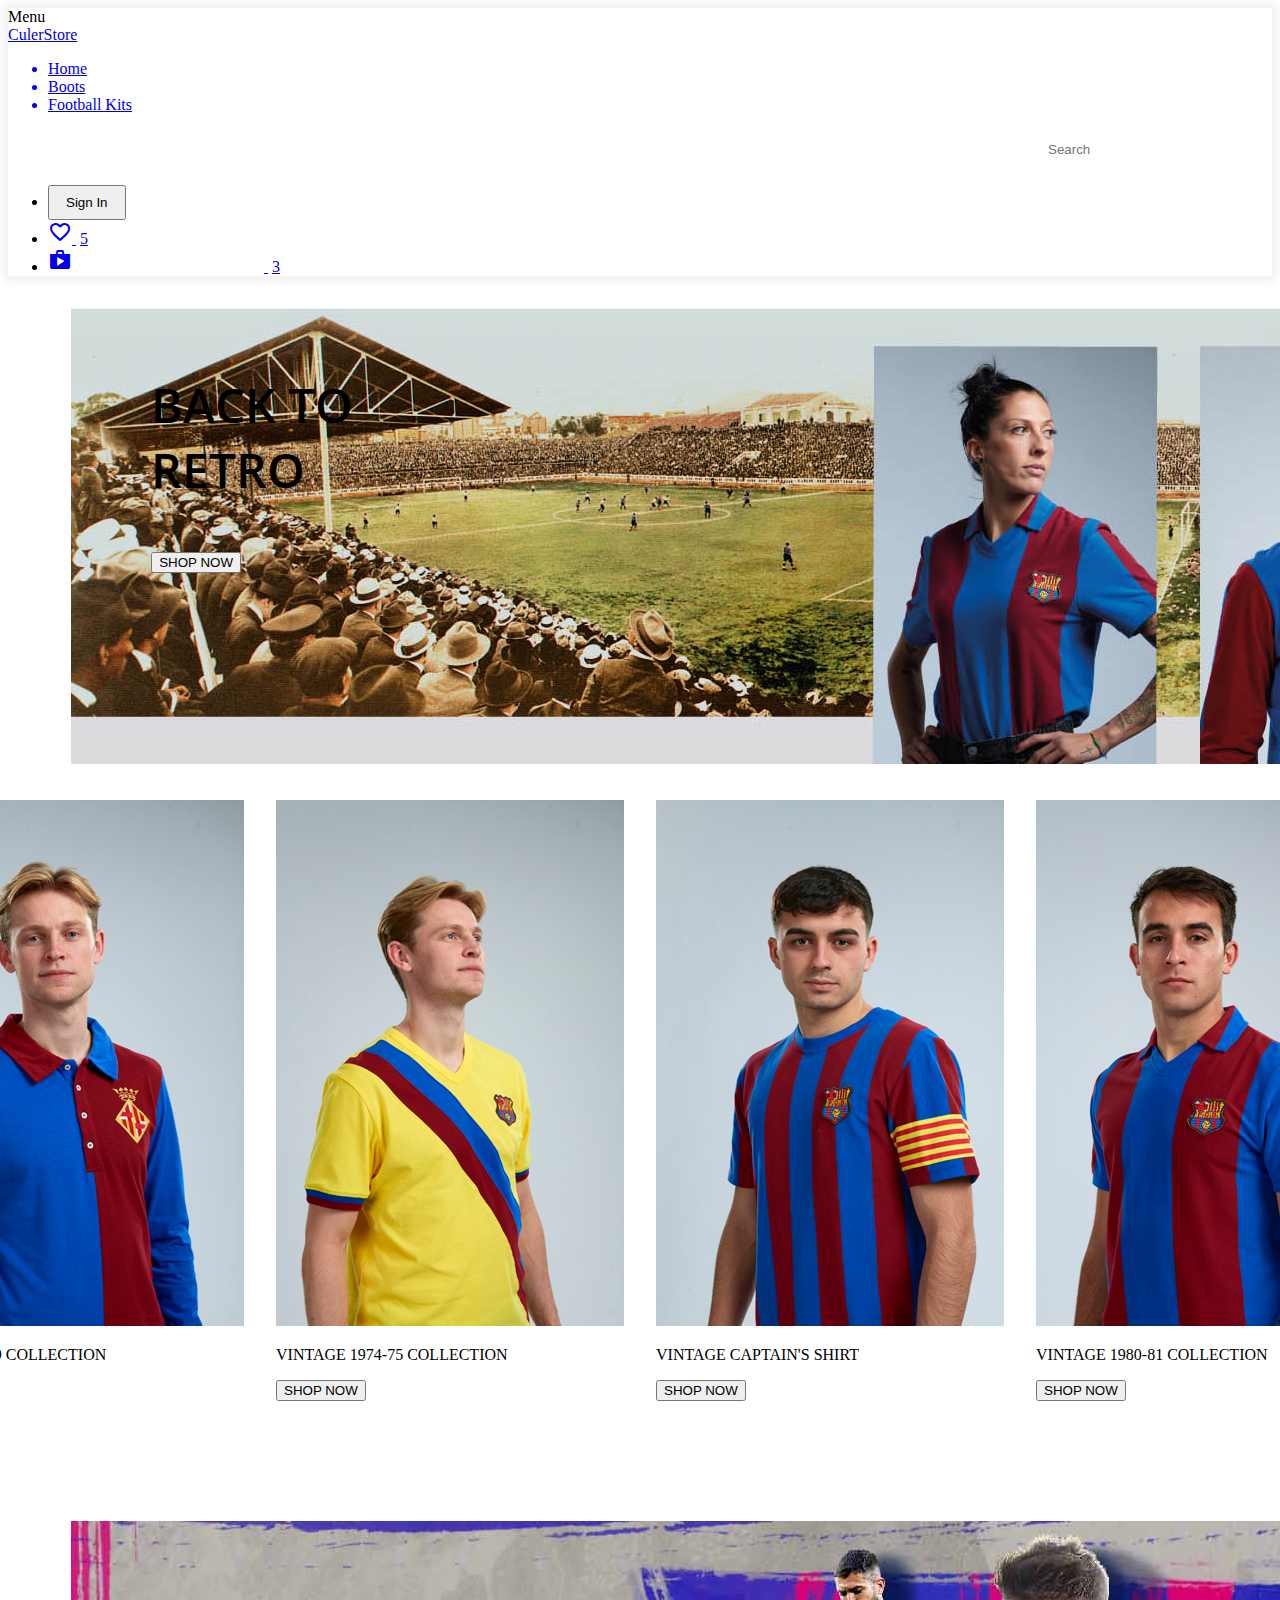
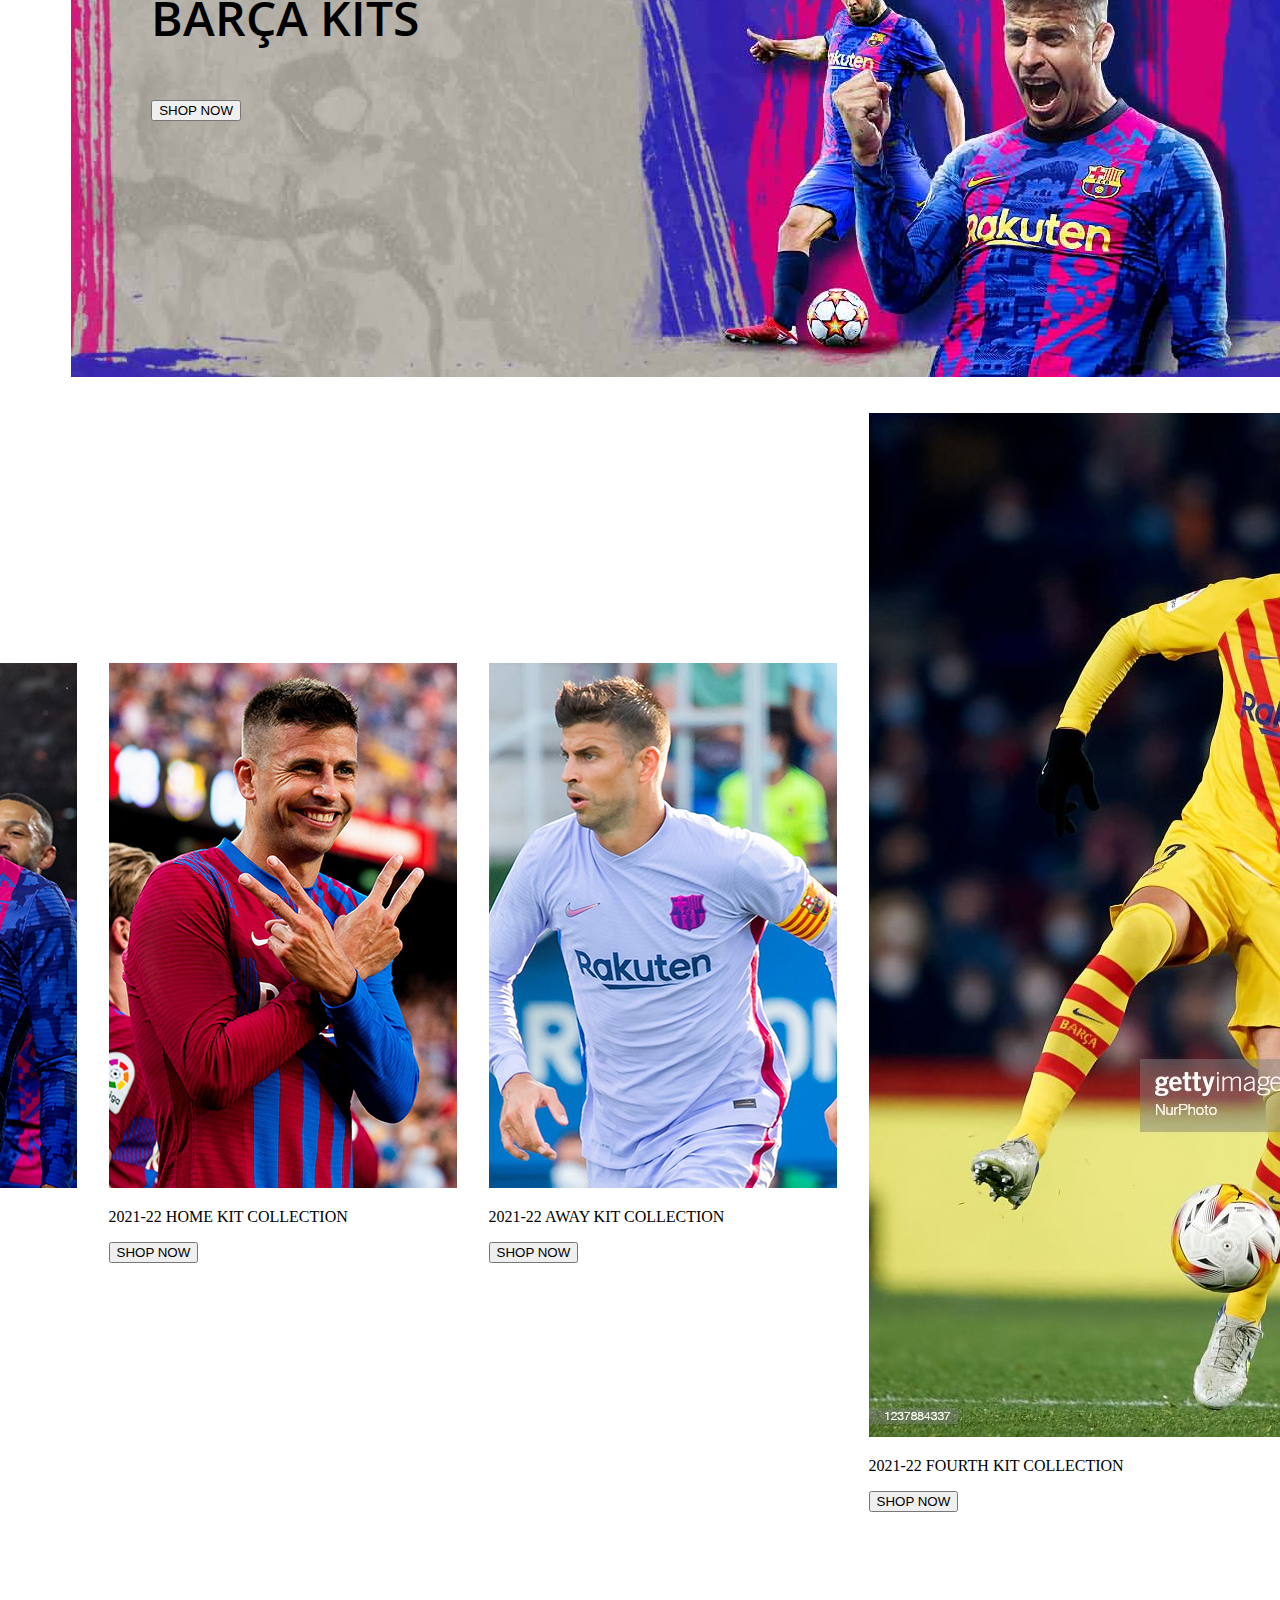
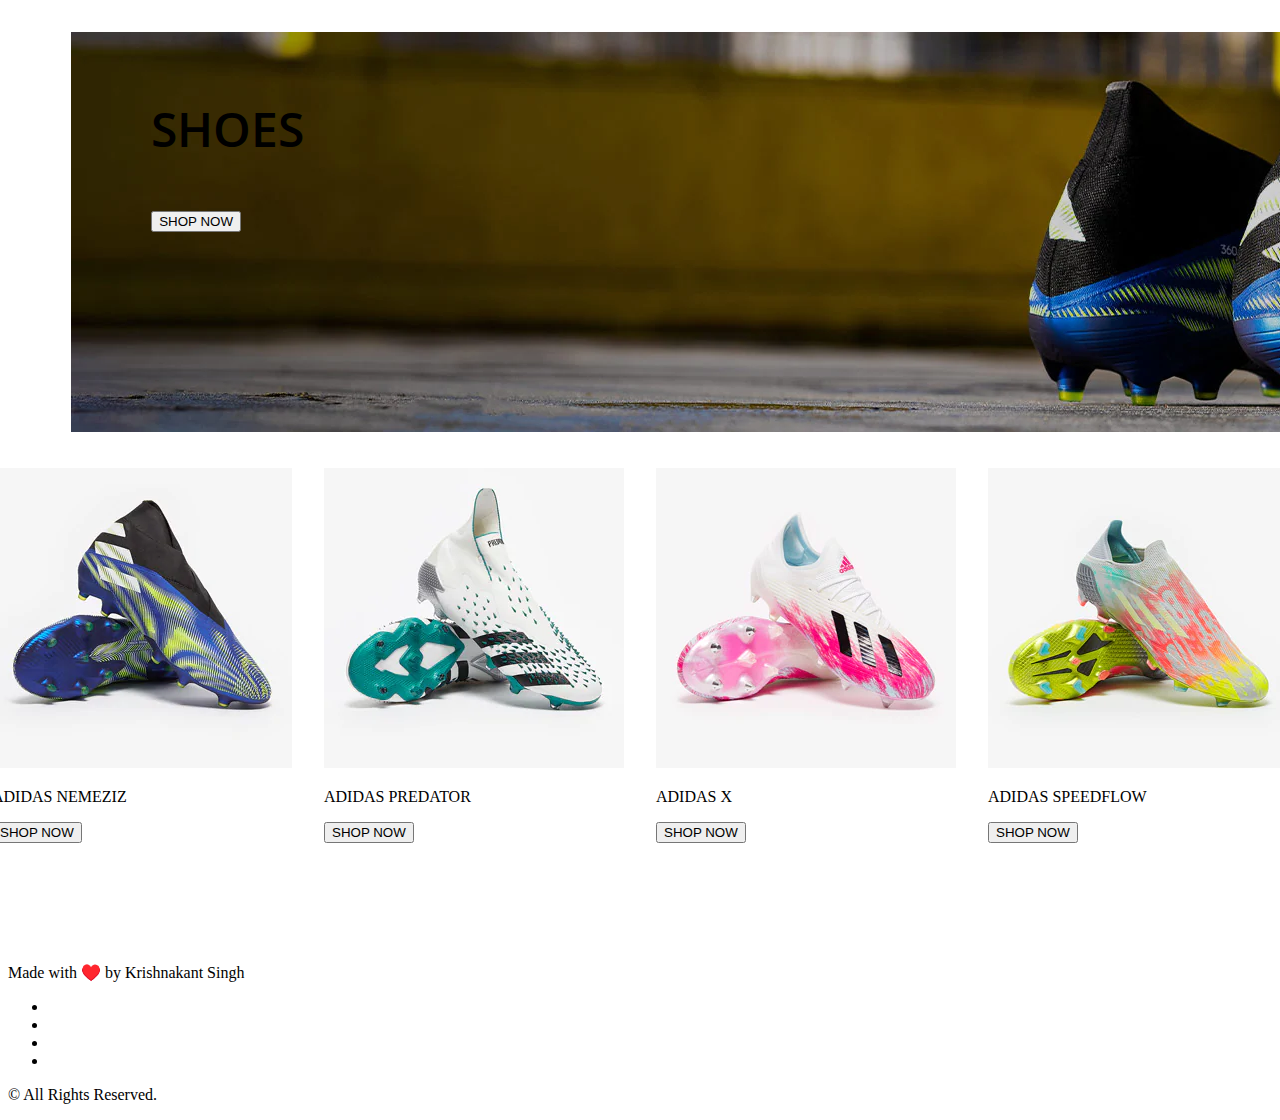
==== commit 3187f226: "feat: cart page added and some minor changes." ====
--- a/index.html
+++ b/index.html
@@ -57,25 +57,25 @@
         <ul>
 
           <li class="social-link-list-items">
-            <button class="btn btn-text-primary padding-05-1" id="nav-btn-login">Sign In</button>
+            <a href="/login.html"><button class="btn btn-text-primary padding-05-1" id="nav-btn-login">Sign In</button></a>
           </li>
 
           <li class="social-link-list-items">
-            <a href="#">
+            <a href="/wishlist.html">
               <span>
                 <span class="badge-container">
                   <span class="nav-btns" id="nav-wishlist"><i class="material-icons">favorite_border</i></span>
-                  <span class="status-badge status-text">4</span>
+                  <span class="status-badge status-text">5</span>
                 </span>
               </span>
             </a>
           </li>
 
           <li class="social-link-list-items">
-            <a href="#">
+            <a href="/cart.html">
               <span class="badge-container">
                 <span class="nav-btns"><i class="material-icons">shopping_bag</i></span>
-                <span class="status-badge status-text">0</span>
+                <span class="status-badge status-text">3</span>
               </span>
             </a>
           </li>
--- a/style.css
+++ b/style.css
@@ -11,34 +11,63 @@
 .padding-075-1 {
     padding: 0.75rem 1rem;
 }
-.padding-0-0{
+.padding-1-1{
+    padding: 1rem;
+}
+
+.padding-0-0 {
     padding: 0;
 }
-.margin-0-0{
+
+.margin-0-0 {
     margin: 0;
 }
-.margin-2-auto{
+.margin-1-1{
+    margin: 1rem;
+}
+.margin-1-0{
+    margin: 1rem 0rem;
+}
+.margin-1-auto{
+    margin: 1rem auto;
+}
+.margin-2-auto {
     margin: 2rem auto;
 }
-.font-size-09{
+
+.font-size-09 {
     font-size: 0.9rem;
 }
-.font-size-125{
+
+.font-size-125 {
     font-size: 1.25rem;
 }
-.font-weight-400{
+
+.font-weight-400 {
     font-weight: 400;
 }
-.gray-text{
+
+.gray-text {
     color: var(--color-dark-gray);
 }
-.display-flex{
+
+.display-flex {
     display: flex;
     justify-content: center;
 }
-.list-style-none{
+
+.display-flex-column{
+    display: flex;
+    flex-flow: column wrap;
+}
+.list-style-none {
     list-style: none;
 }
+
+.box-shadow{
+    box-shadow: 0 0 10px rgb(0 0 0 / 9%);
+}
+
 .nav-container {
     box-shadow: 0 0 10px 4px rgb(0 0 0 / 7%);
 }
@@ -158,66 +187,106 @@
 .btn-login {
     margin-top: 1rem;
 }
-.h2{
+
+.h2 {
 
     text-align: center;
     color: var(--color-darker-gray);
 }
 
-.input-password-container{
+.input-password-container {
     position: relative;
 }
-.btn-eye{
+
+.btn-eye {
     color: var(--color-dark-gray);
     position: absolute;
     top: 0.8rem;
     right: 0.8rem;
     cursor: pointer;
 }
-@media screen and (max-width: 60em){
-   
+
+@media screen and (max-width: 60em) {
+
     /*------ Temporarily----- */
 
-    .search-bar{
+    .search-bar {
         display: none;
     }
-   #nav-btn-login{
-       display: none;
-   }
-}
-@media screen and (max-width: 30em){
-   
-   .flex-center-screen{
-       margin: 2rem 1rem;
-   }
+
+    #nav-btn-login {
+        display: none;
+    }
+}
+
+@media screen and (max-width: 30em) {
+
+    .flex-center-screen {
+        margin: 2rem 1rem;
+    }
 }
 
 /* -----------------------------------BOOTS------------------------------------------- */
 
-.filter-titles{
+.filter-titles {
     display: flex;
     justify-content: space-between;
 }
 
-.divider{
+.divider {
     background-color: var(--color-gray);
     height: 0.5px;
     margin: 0.75rem 0rem;
 }
-.filter-section li{
+
+.filter-section li {
     padding: 0.5rem 0rem;
 }
-.accent-color{
+
+.accent-color {
     accent-color: var(--color-barcelona-red);
 }
+
 @media screen and (max-width: 60em) {
 
     /*------ Temporarily------ */
 
-    .sidebar-container{
-        height: 5rem;  
-    } 
-    .main-container{
+    .sidebar-container {
+        height: 5rem;
+    }
+
+    .main-container {
         padding: 1rem;
-    } 
-}+    }
+}
+
+/* -----------------------------------CART------------------------------------------- */
+
+.grid-2-column-layout {
+    display: flex;
+    justify-content: center;
+    flex-wrap: wrap;
+    gap: 1rem;
+    /* max-width: 800px ; */
+    /* max-width: 70%; */
+    margin: 0 auto;
+}
+
+.cart-products-container {
+    gap: 1rem;
+    /* margin: 0 auto; */
+}
+.bill-container{
+    min-width: 15rem;
+    width: 25rem;
+}
+.address-container{
+   
+}
+.space-between{
+    justify-content: space-between;
+}
+.green-text{
+    color: var(--color-alert-succes-text);
+}
+
